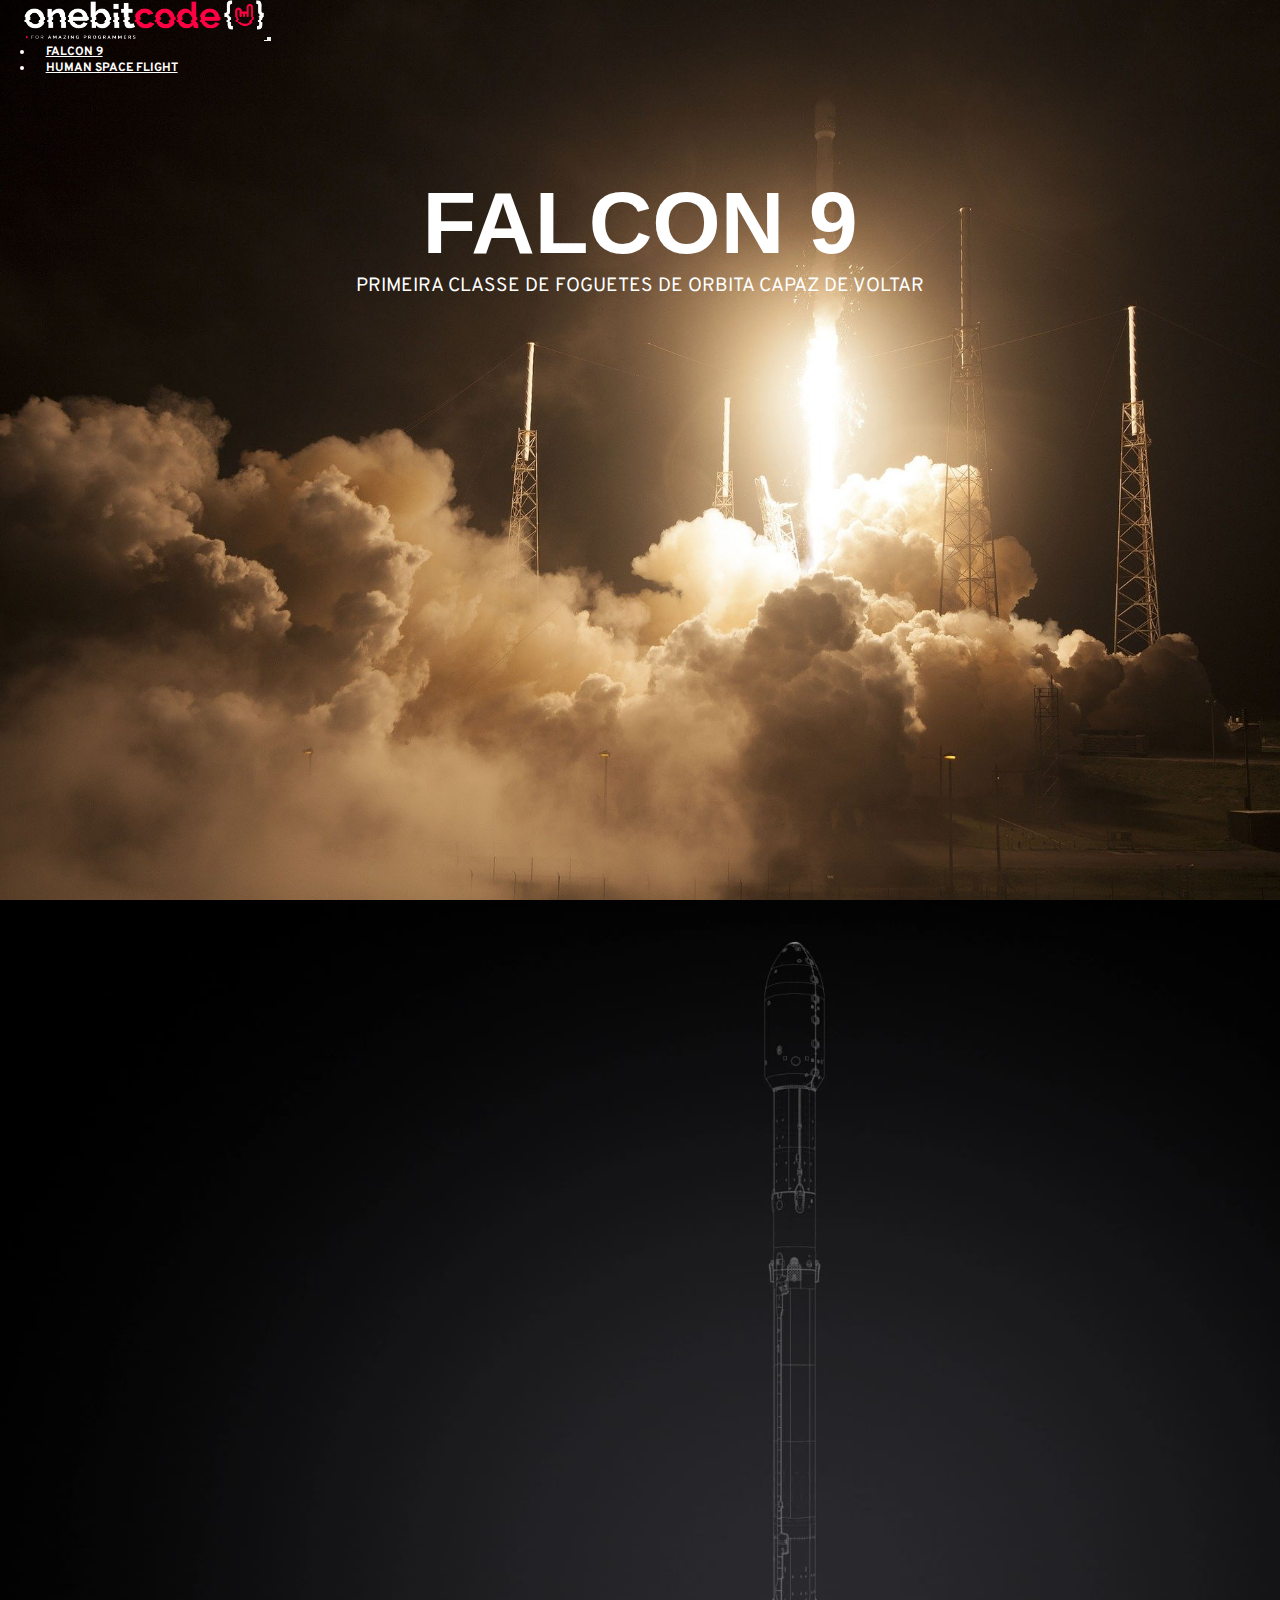
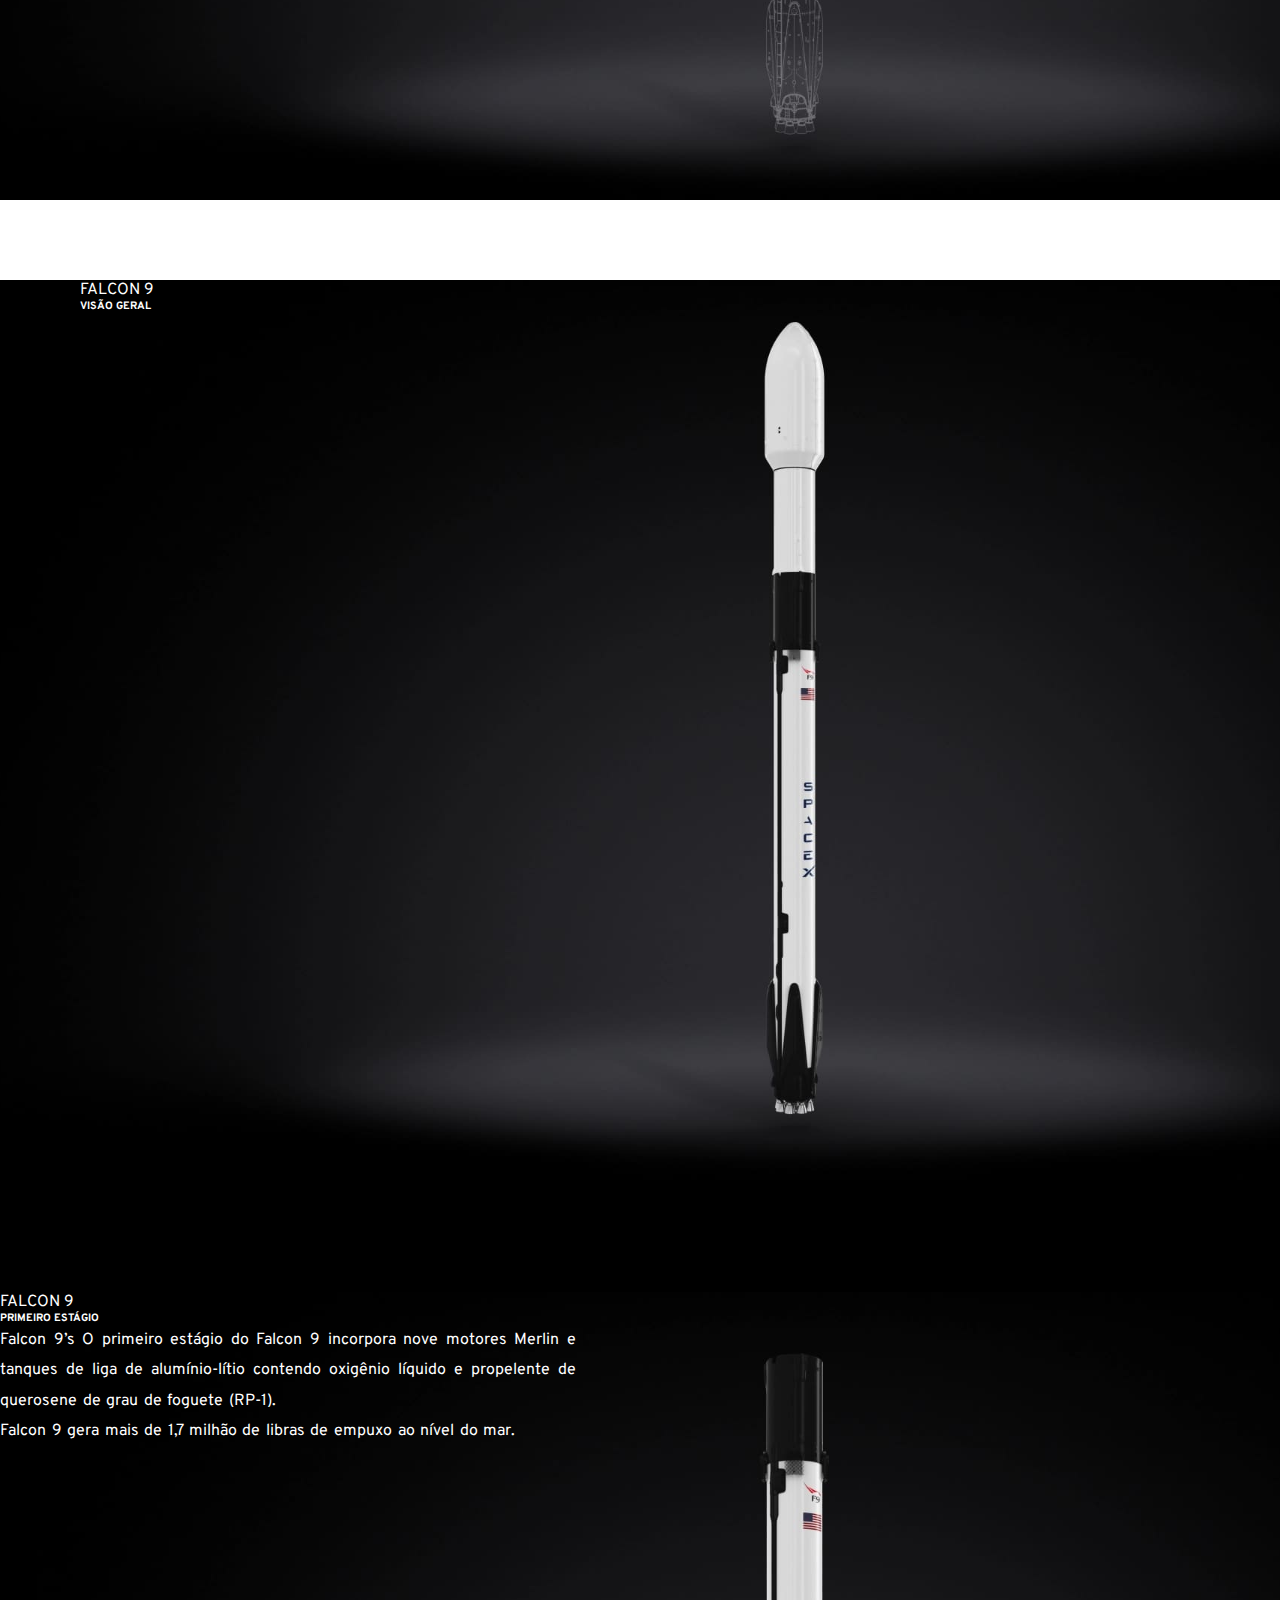
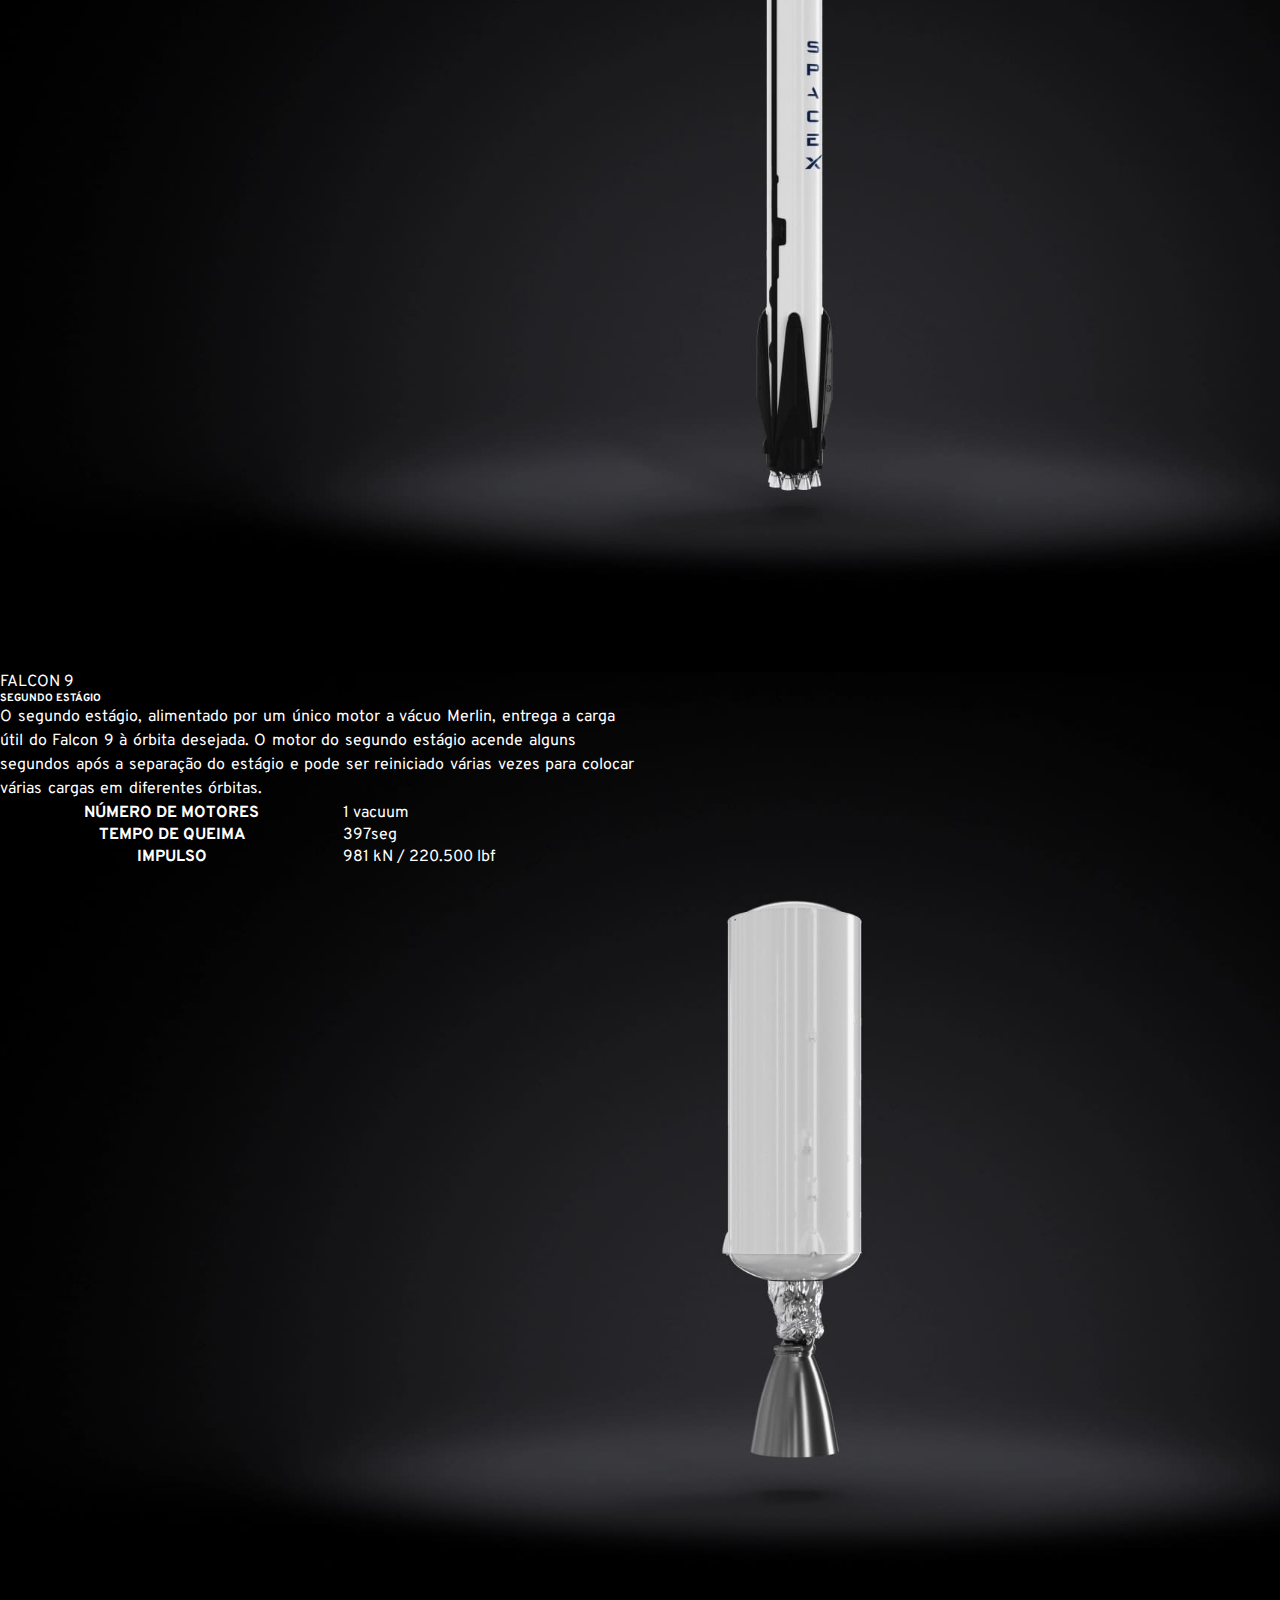
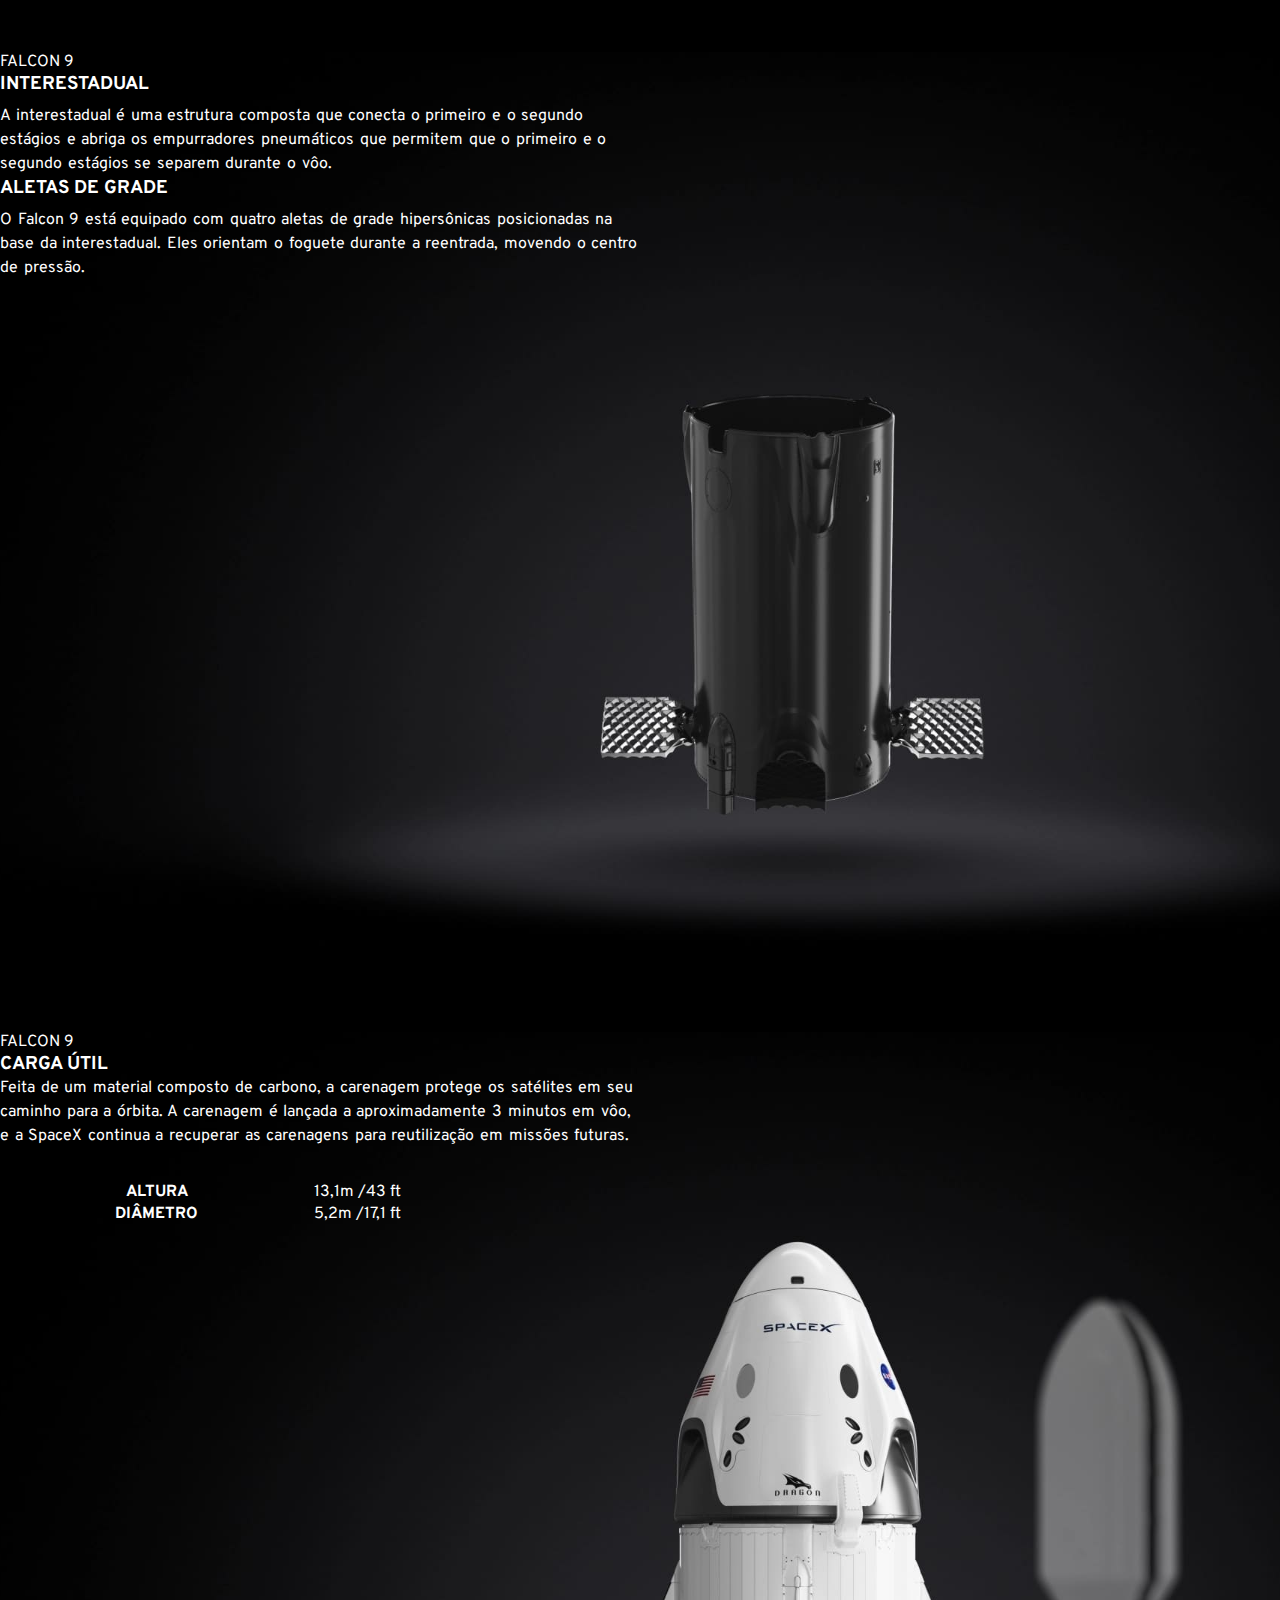
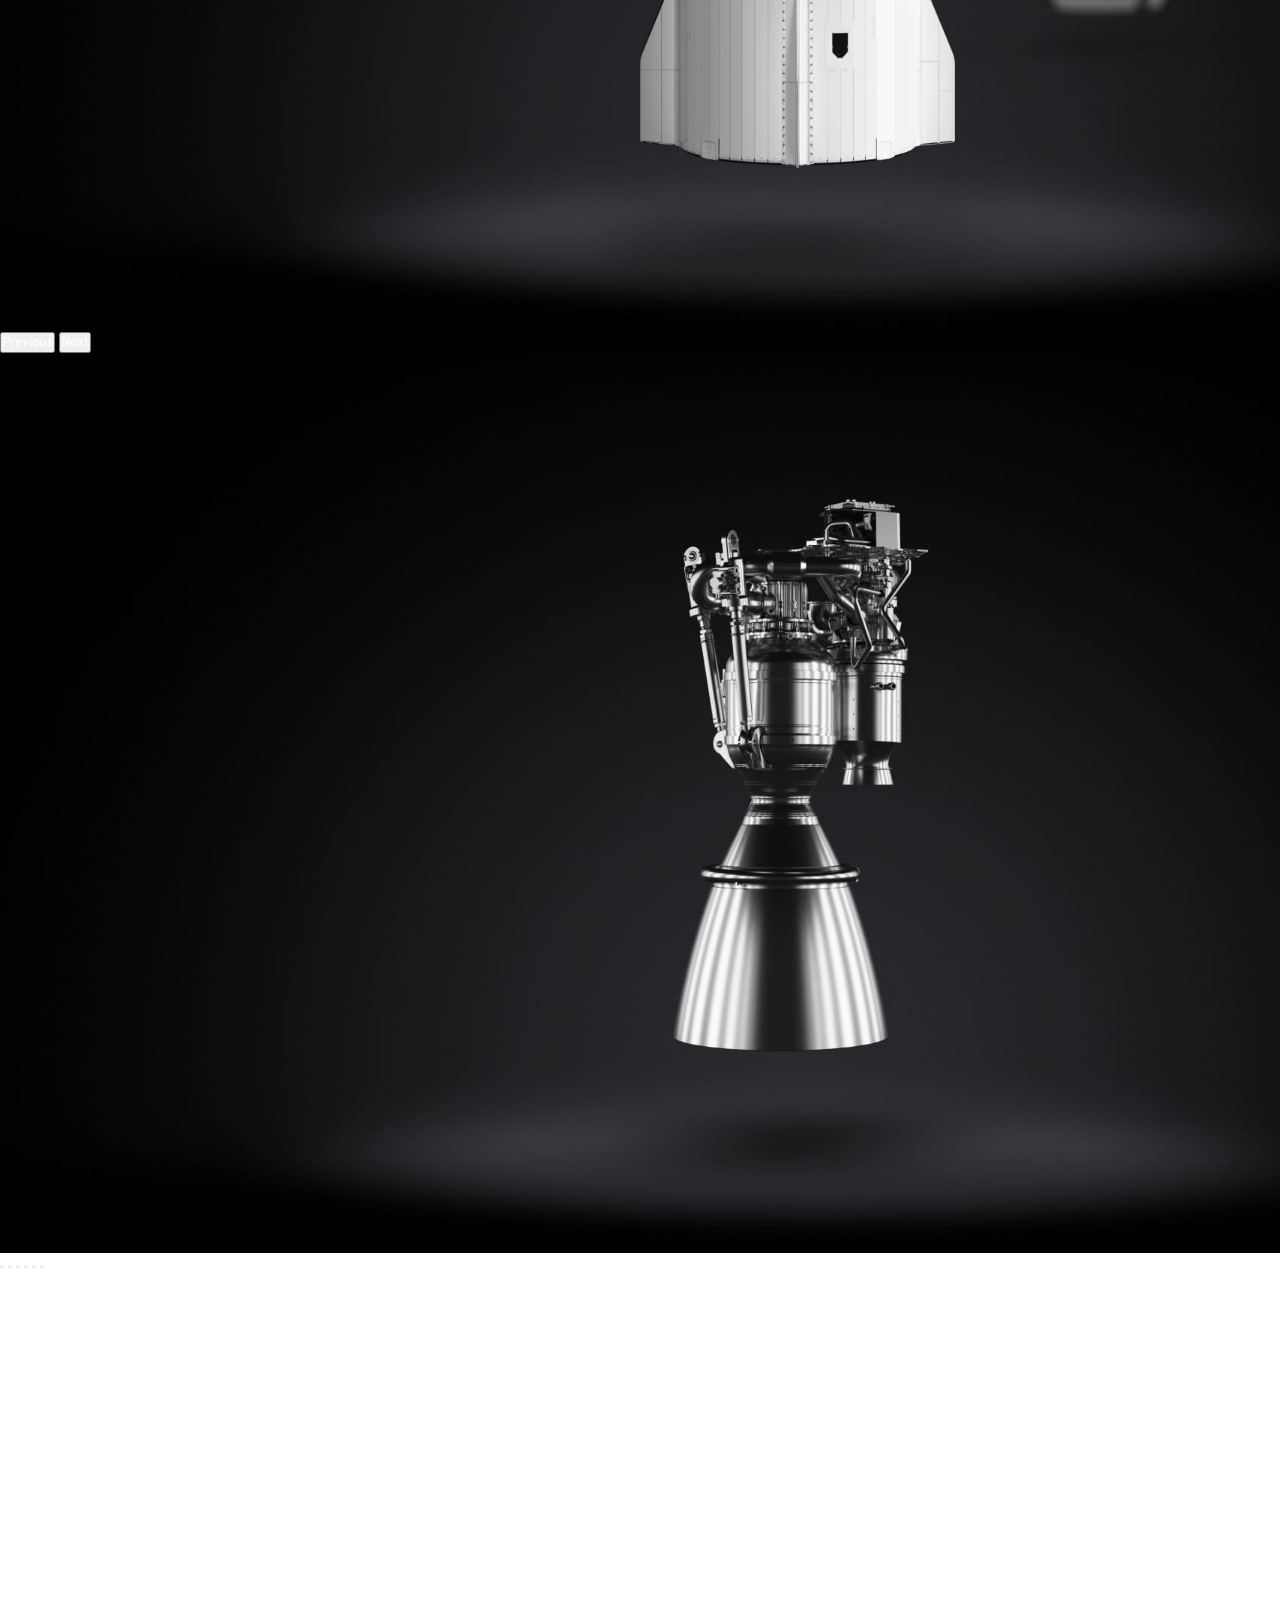
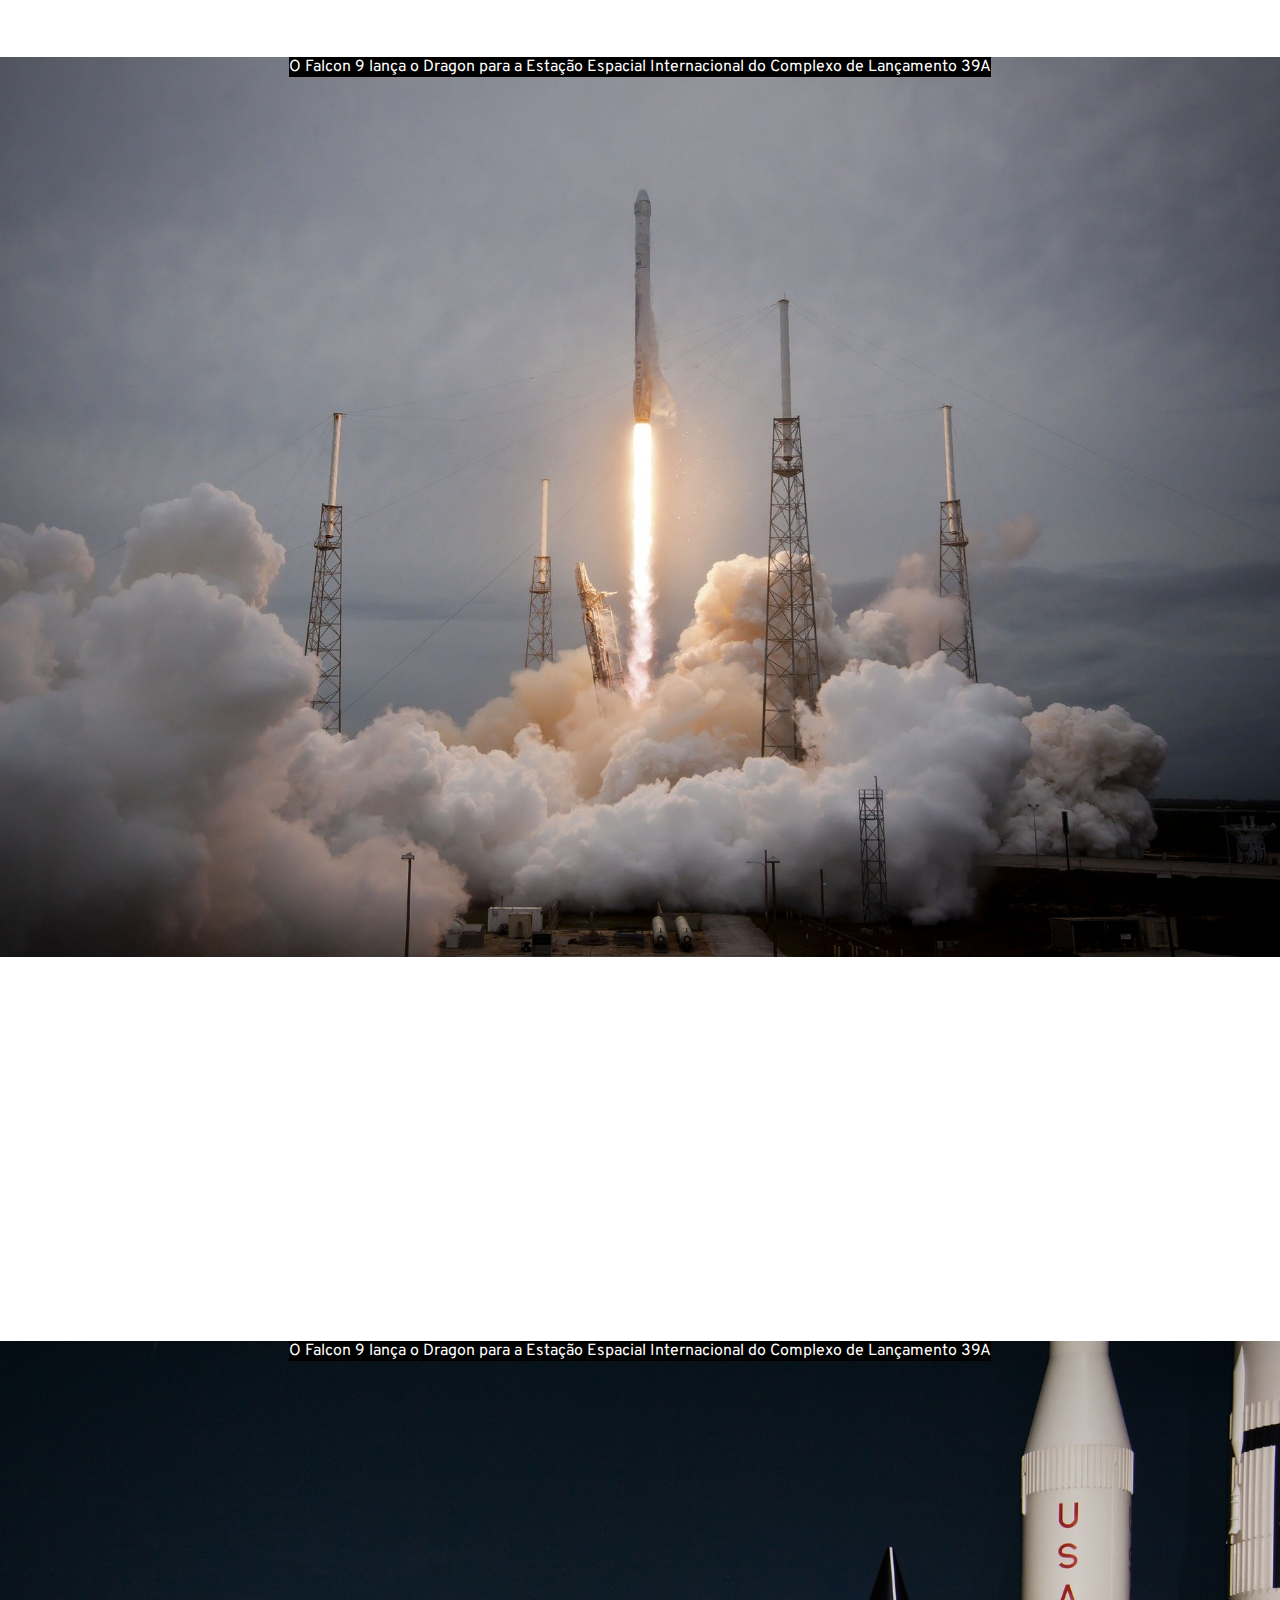
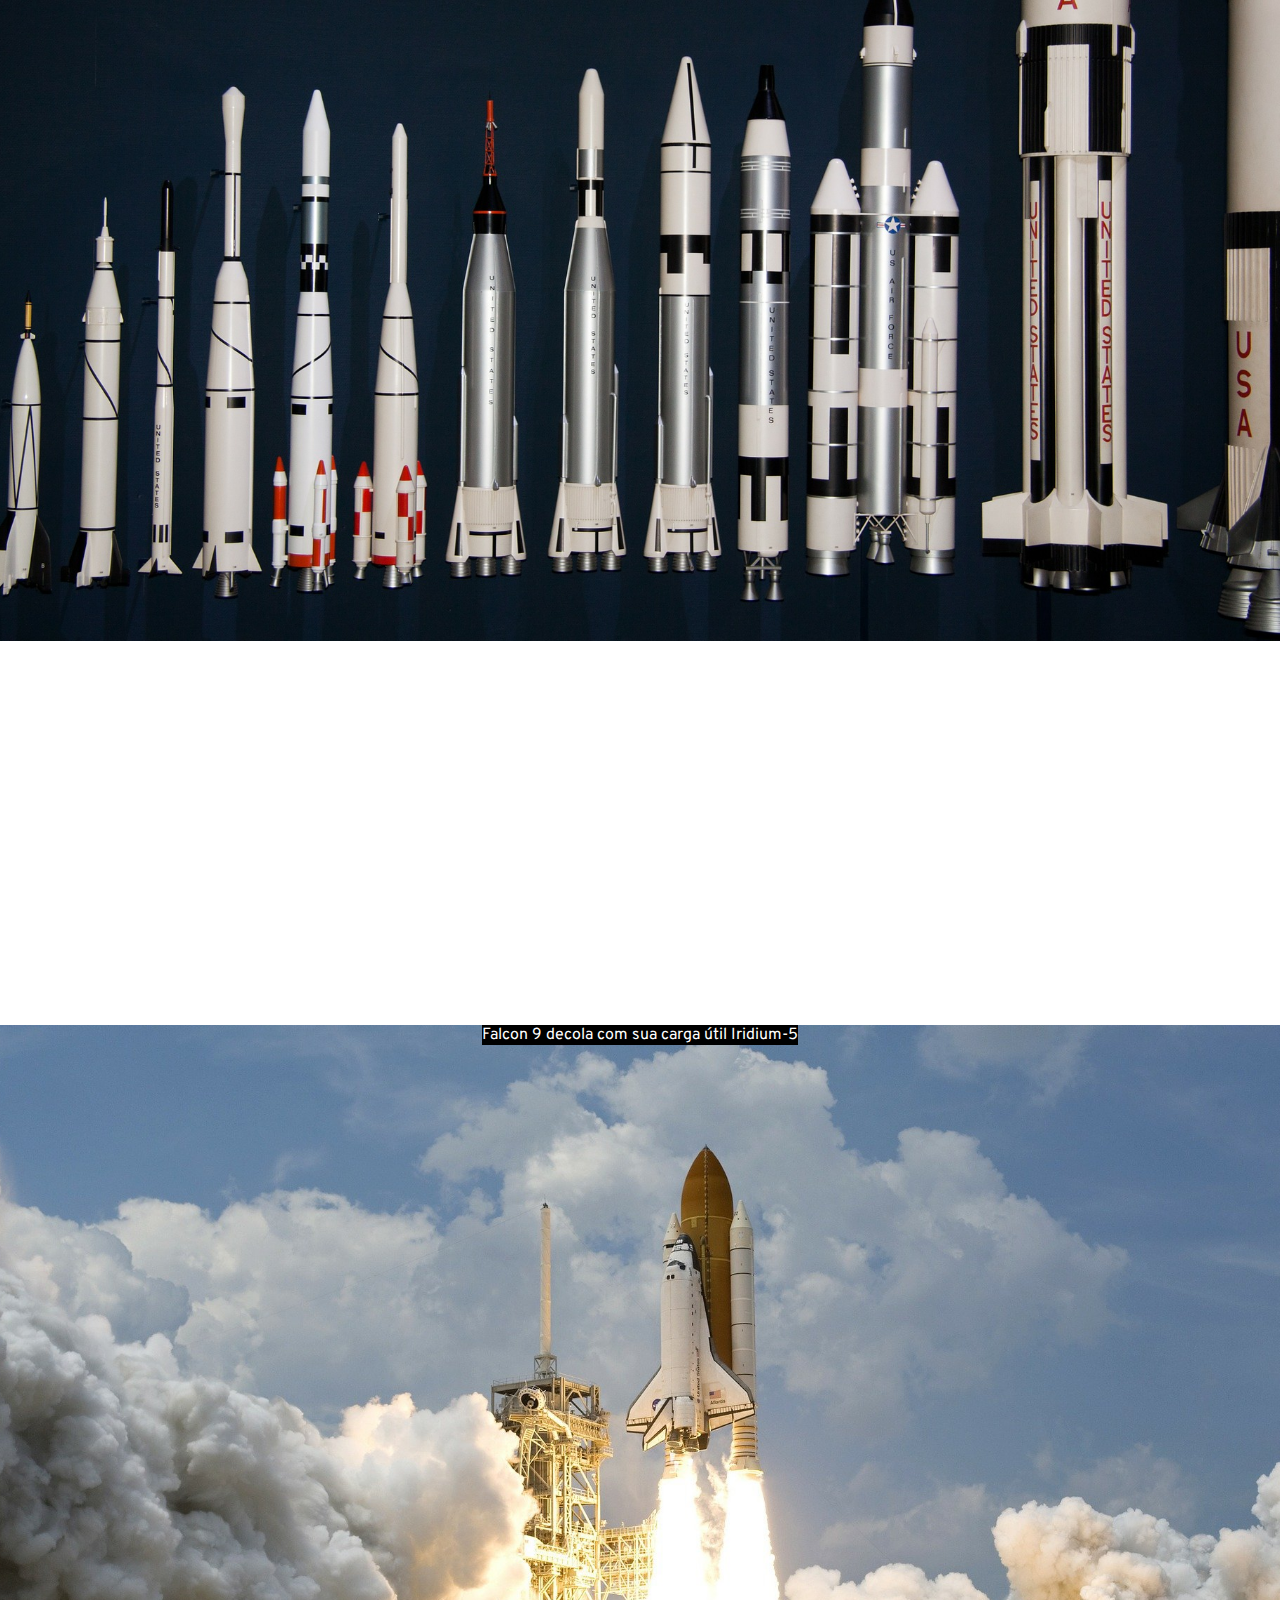
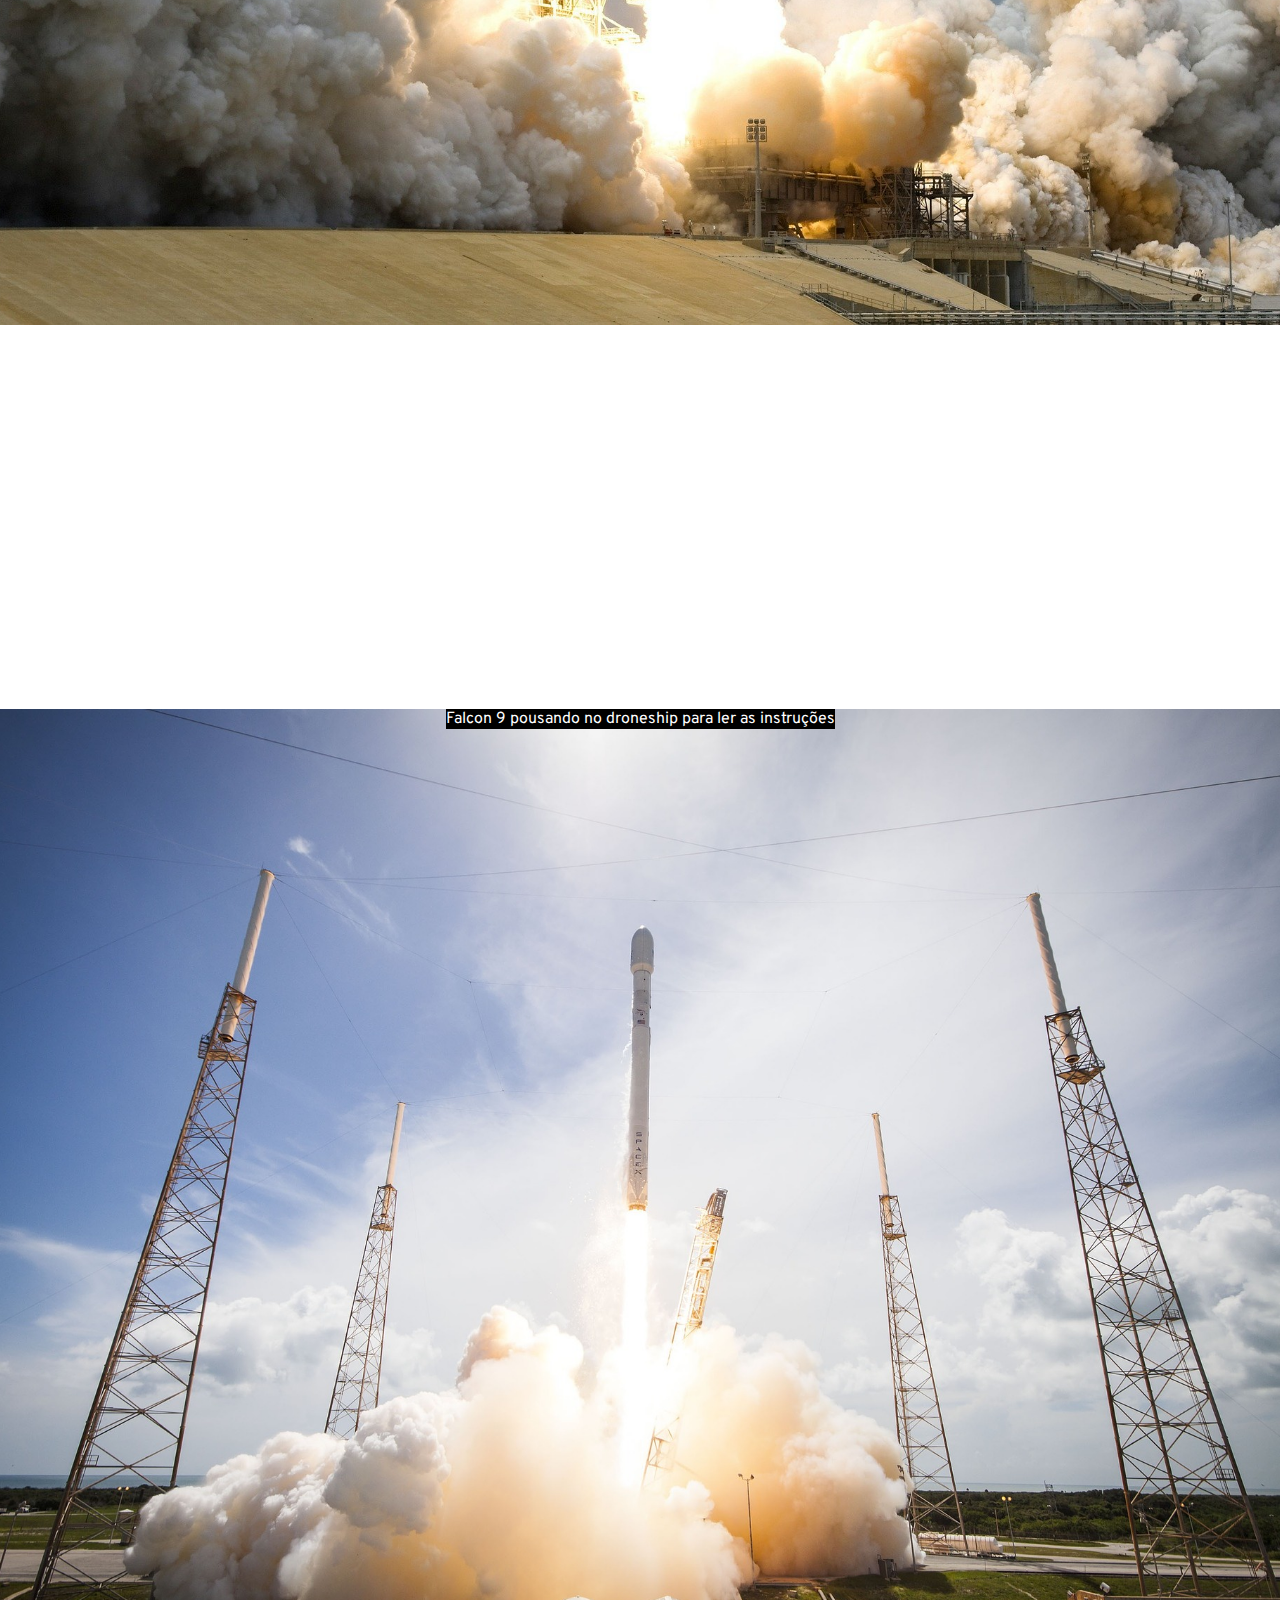
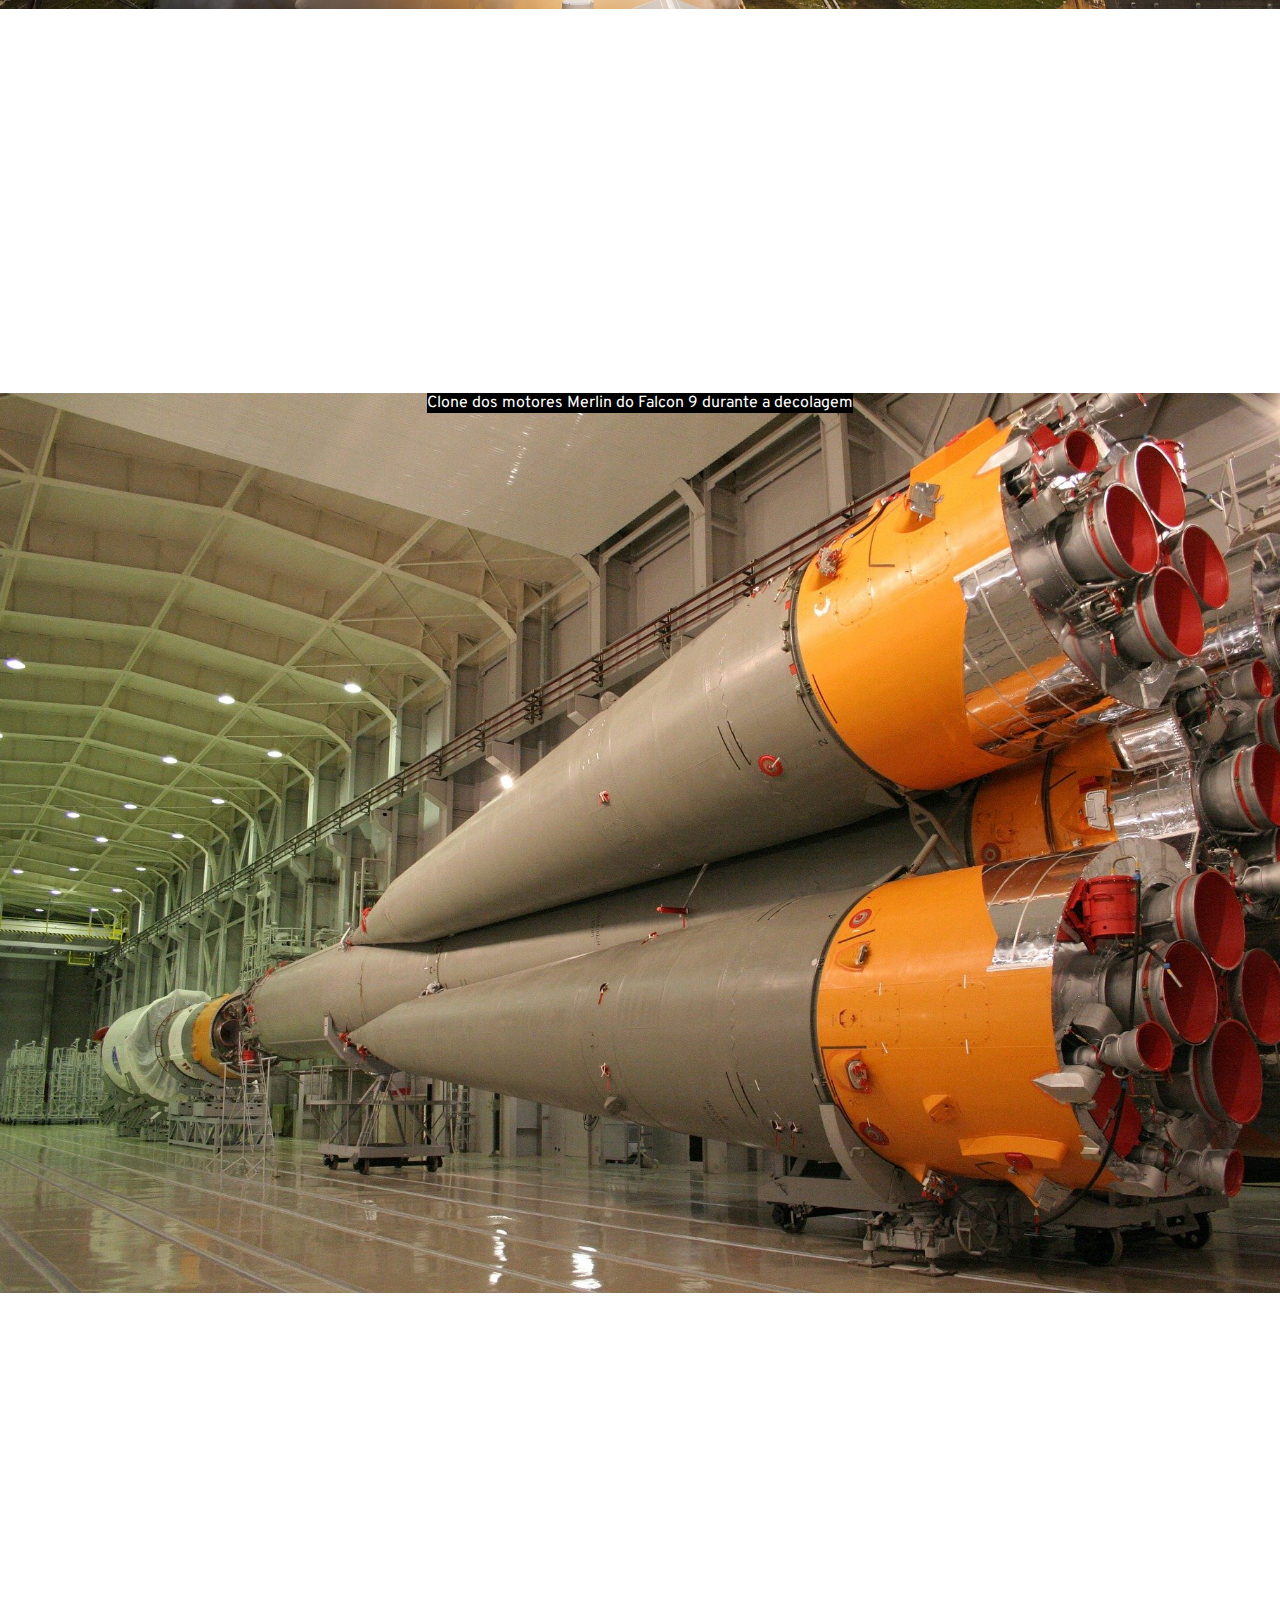
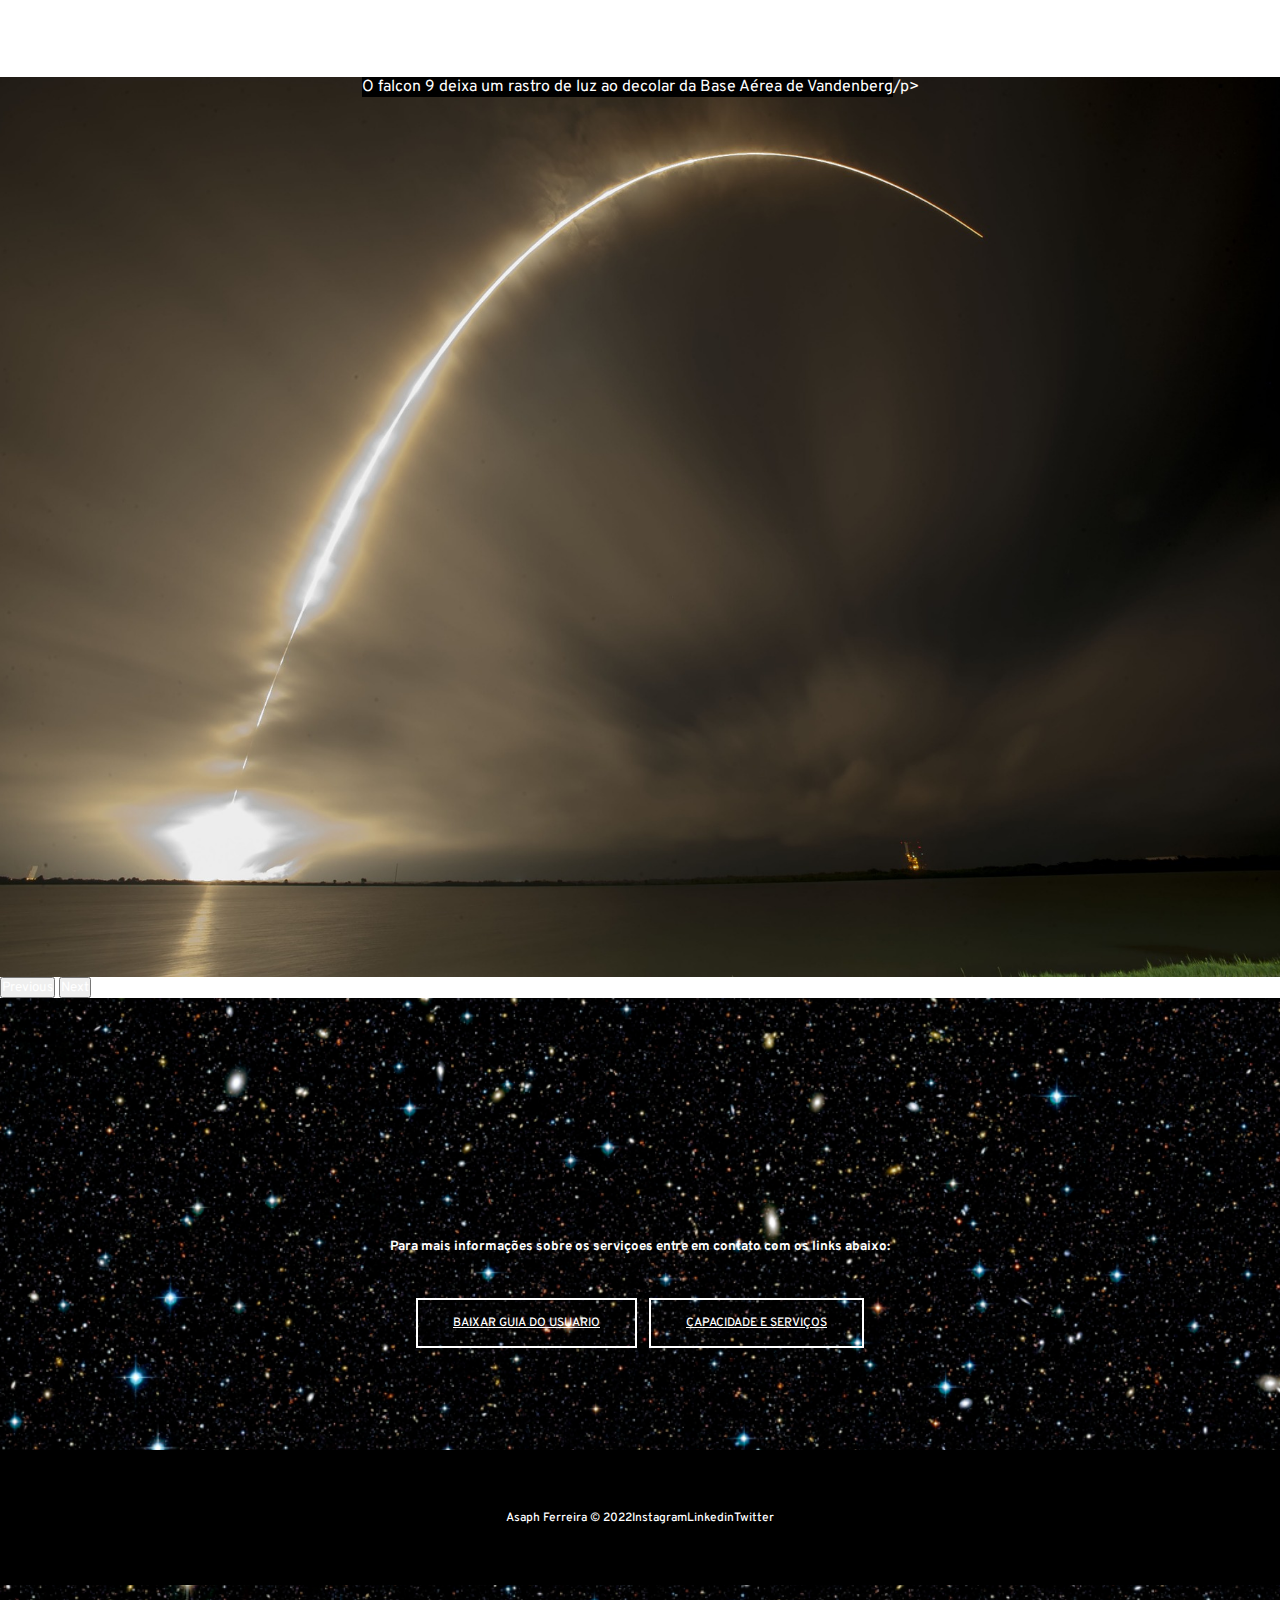
==== falcon.html @ 17c70833 "Add files via upload" ====
<!DOCTYPE html>
<html lang="en">
<head>
    <meta charset="UTF-8">
    <meta http-equiv="X-UA-Compatible" content="IE=edge">
    <meta name="viewport" content="width=device-width, initial-scale=1.0">
    <meta name="viewport" content="width=device-width, initial-scale=1.0">
      <!-- CSS/bootstrap only -->
    <link href="https://cdn.jsdelivr.net/npm/bootstrap@5.2.2/dist/css/bootstrap.min.css" rel="stylesheet" integrity="sha384-Zenh87qX5JnK2Jl0vWa8Ck2rdkQ2Bzep5IDxbcnCeuOxjzrPF/et3URy9Bv1WTRi" crossorigin="anonymous">
      <!-- favicon only -->
    <link rel="shortcut icon" href="./imagens/logos/favicon.png" type="image/x-icon">
    <!--Animation Lib-->
    <link href="https://unpkg.com/aos@2.3.1/dist/aos.css" rel="stylesheet">
      <!--style.css-->
    <link rel="stylesheet" href="./css/style.css">
    <link rel="preconnect" href="https://fonts.googleapis.com">
    <link rel="preconnect" href="https://fonts.gstatic.com" crossorigin>
    <link href="https://fonts.googleapis.com/css2?family=Overpass&display=swap" rel="stylesheet">
    <title>oneBitX  - falcon9</title>
</head>
<body>
    
    <div class= "container-fluid container00" style="background-image: url(./imagens/falcon9/01.jpg);">
        <div class="container-fluid">
          <header class="header">
            <nav class="navbar navbar-expand-lg navbar-dark bg-transparent pt-4">
                  <a class="navbar-brand" href="./index.html">
                      <img src="./imagens/logos/logo-obc-2021-darkbg.png" alt="logoOnebit" style="width: 240px;" class="logoNav img-fluid">
                  </a>
                  <button class="navbar-toggler" type="button" data-bs-toggle="collapse"data-bs-target="#navbarNav" aria-controls="navbarNav" aria-expanded="false"aria-label="Toggle navigation">
                    <span class="navbar-toggler-icon"></span>
                    </button>
                  
                
                  <div class="collapse navbar-collapse" id="navbarNav">
                    <ul class="navbar-nav">
                      <li class="nav-item">
                        <a class="nav-link active navbar-elements" aria-current="page" href="/falcon9.html">FALCON 9</a>
                      </li>
                      <li class="nav-item">
                        <a class="nav-link active navbar-elements" href="./humanSpace.html">HUMAN SPACE FLIGHT</a>
                      </li>
                    </ul>
                  </div>
                </div>
            </nav>

            <div class="container cardContainer4">
                <p class=" falcon9Title">FALCON 9</p>
                <p class="h3 descriptionTitle4">PRIMEIRA CLASSE DE FOGUETES DE ORBITA CAPAZ DE VOLTAR</p>
            </div>
          </header>
    </div> 

    <div class="container-fluid container00" style="background-image: url(./imagens/falcon9/02.jpg);">
        <div class="cardContainer5">
          <div class="row text-center">
              <div class="col-sm col4" data-aos="flip-up"  data-aos-duration="2000">
                  <h1  class="cardNumberTitle" >126</h1>
                  <p class="cardNumberSubTitle">LANÇAMENTOS TOTAIS</p>
              </div>
              <div class="col-sm" data-aos="flip-left"  data-aos-duration="2000">
                  <h1 class="cardNumberTitle col4">86</h1>
                  <p class="cardNumberSubTitle">DESEMBARQUES TOTAIS</p>
              </div>
              <div class="col-sm col4" data-aos="flip-left"  data-aos-duration="2000">
                  <h1 class="cardNumberTitle">68</h1>
                  <p class="cardNumberSubTitle">FOGUETES RECUPERADOS</p>
              </div>
          </div>
          <div class="container falconDescriptionContainer" data-aos="fade-right" data-aos-duration="2000"> 
              <p class="h5 falconDescription">
                  O falcon 9 é um foguete reutilizável de dois estágios projetado e fabricado pela SpaceX
                  para o transporte confiável e seguro de pessoas e cargas úteis para a órbita da Terra e além.
                  Falcon 9 é o primeiro foguete reutilizável de classe orbital do mundo. A capacidade de reutilização
                  permite que a SpaceX refile as partes mais caras do foguete, o que, por sua vez, reduz o custo do acesso
                  ao espaço.    
              </p>
          </div>
        </div>  
      </div>
    
    <div id="carouselExampleInterval" class="carousel slide containerSlide" data-bs-ride="carousel" style="background-color: black ;">
        
        <div class="carousel-inner">
            <div class="carousel-item active container-fluid container00 containerCarousel" data-bs-interval="10000"  style="background-image: url(./imagens/falcon9/03.jpg);">
                <div class="container-fluid cardContainer6">
                    <p class="h6" >FALCON 9<p>
                        <h6 class="h2">VISÃO GERAL</h6>
                        <table class="table table1">
                        <tbody> 
                            <tr>
                            <th scope="row" data-aos="fade-right"  data-aos-duration="2000">ALTURA</th>
                            <td data-aos="fade-left"  data-aos-duration="2000">70 m/ 229.6 f</td>
                            </tr>
                            <tr>
                            <th scope="row" data-aos="fade-right"  data-aos-duration="2000">DIAMETRO</th>
                            <td data-aos="fade-left"  data-aos-duration="2000"> 3.7 m/ 12 ft</td>
                            </tr>
                            <tr>
                            <th scope="row" data-aos="fade-right"  data-aos-duration="2000">MASSA</th>
                            <td data-aos="fade-left"  data-aos-duration="2000">549,054 kg/ 1,207,920 lb</td>
                            </tr>
                            <tr>
                            <th scope="row" data-aos="fade-right"  data-aos-duration="2000">CARGA MÁXIMA PARA LEO</th>
                            <td data-aos="fade-left"  data-aos-duration="2000" >22,800 kg / 50,265 lb</td>
                            </tr>
                            <tr>
                            <th scope="row" data-aos="fade-right"  data-aos-duration="2000">CARGA MÁXIMA PARA GTO</th>
                            <td data-aos="fade-left"  data-aos-duration="2000">8,300 kg / 18,300 lb</td>
                            </tr>
                            <tr>
                            <th scope="row" data-aos="fade-right"  data-aos-duration="2000">CARGA MÁXIMA PARA MARTE</th>
                            <td data-aos="fade-left"  data-aos-duration="2000">4,020 kg / 8,860 lb</td>
                            </tr>
                        </tbody>
                        </table>
                    </div>
                </div>
               
            <div class="carousel-item container-fluid container00" data-bs-interval="2000" style="background-image: url(./imagens/falcon9/04.jpg);">
                <div class="container-fluid cardContainer6_1" >
                    <p class="h6">FALCON 9<p>
                    <h6 class="h3 cardContainer6_1Title">PRIMEIRO ESTÁGIO</h6>
                    <p class="h6 cardContainerDescription6_1">Falcon 9’s O primeiro estágio do Falcon 9 incorpora nove motores Merlin
                            e tanques de liga de alumínio-lítio contendo oxigênio líquido e propelente de querosene de grau de foguete (RP-1).</p>
                    <p class="h6 cardContainerDescription6_1">Falcon 9 gera mais de 1,7 milhão de libras de empuxo ao nível do mar.</p>
                </div>
            </div>
            <div class="carousel-item container-fluid container00" style="background-image: url(./imagens/falcon9/05.jpg);">
                <div class="container-fluid cardContainer6_2" >
                    <p class="h6" >FALCON 9<p>
                    <h6 class="h3 cardContainer6_2Title">SEGUNDO ESTÁGIO</h6>
                    <p class="h6 cardContainerDescription6_2">
                        O segundo estágio, alimentado por um único motor a vácuo Merlin, entrega a carga útil do Falcon 9 à órbita desejada.
                        O motor do segundo estágio acende alguns segundos após a separação do estágio e pode ser reiniciado várias vezes para colocar várias cargas em diferentes órbitas.
                    </p>
                    <table  class="table"> 
                        <tbody>
                            <tr>
                                <th scope="row">NÚMERO DE MOTORES</th>
                                <td>1 vacuum</td>
                            </tr>
                            <tr>
                                <th scope="row">TEMPO DE QUEIMA</th>
                                <td>397seg</td>
                            </tr>
                            <tr>
                                <th scope="row">IMPULSO</th>
                                <td>981 kN / 220.500 lbf</td>
                            </tr>
                        </tbody>
                    </table>
                </div>
            </div>
            <div class="carousel-item container-fluid container00" data-bs-interval="2000" style="background-image: url(./imagens/falcon9/06.jpg);">
                <div class="container-fluid cardContainer6_3">
                    <p class="h6" >FALCON 9<p>
                        <h3>INTERESTADUAL</h3>
                        <p class="h6 cardContainerDescription6_3" >A interestadual é uma estrutura composta que conecta o primeiro e o segundo estágios e abriga os empurradores pneumáticos que permitem que o primeiro e o segundo estágios se separem durante o vôo.</p>
                        <h3>ALETAS DE GRADE</h3>
                        <p class="h6 cardContainerDescription6_3">O Falcon 9 está equipado com quatro aletas de grade hipersônicas posicionadas na base da interestadual. Eles orientam o foguete durante a reentrada, movendo o centro de pressão. </p>
                </div>
            </div>
            <div class="carousel-item container-fluid container00" data-bs-interval="2000" style="background-image: url(./imagens/falcon9/07.jpg);">
                <div class="container cardContainer6_4">
                    <p class="h6" >FALCON 9<p>
                    <h3>CARGA ÚTIL</h3>
                    <p class="h6 cardContainerDescription6_4">
                        Feita de um material composto de carbono, a carenagem protege os satélites em seu caminho para a órbita.
                        A carenagem é lançada a aproximadamente 3 minutos em vôo, e a SpaceX continua a recuperar as carenagens para reutilização em missões futuras.
                    </p>
                    <table  class="table"> 
                        <tbody>
                            <tr>
                                <th scope="row">ALTURA</th>
                                <td>13,1m /43 ft</td>
                            </tr>
                            <tr>
                                <th scope="row">DIÂMETRO</th>
                                <td>5,2m /17,1 ft</td>
                            </tr>
                        </tbody>
                    </table>
                </div>               
            </div>
        </div>
        <button class="carousel-control-prev" type="button" data-bs-target="#carouselExampleInterval" data-bs-slide="prev">
            <span class="carousel-control-prev-icon" aria-hidden="true"></span>
            <span class="visually-hidden">Previous</span>
        </button>
        <button class="carousel-control-next" type="button" data-bs-target="#carouselExampleInterval" data-bs-slide="next">
            <span class="carousel-control-next-icon" aria-hidden="true"></span>
            <span class="visually-hidden">Next </span>
        </button>
    </div>

    <div class="container-fluid container00" style="background-image: url(./imagens/falcon9/08.jpg);">
        
        <div class="container cardContainer7" data-aos="fade-right"  data-aos-duration="2000">
            <p class="h6 cardContainerTitle7">FALCON 9<p>
            <p class="h3">MERLIN <p>
            <p class="h6 cardContainerDescription7">
                Merlin é uma família de motores de foguete desenvolvidos pela SpaceX para uso em seus veículos de lançamento Falcon 1, Falcon 9 e Falcon Heavy. Os motores Merlin usam querosene de grau de foguete (RP-1)
                e oxigênio líquido como propelentes de foguete em um ciclo de energia de gerador a gás. O motor Merlin foi originalmente projetado para recuperação e reutilização.
            </p>
            <table  class="table tableDescription7"> 
                <tbody>
                    <tr>
                        <th scope="row">PROPULSOR</th>
                        <td>LOX / RP-1</td>
                    </tr>
                    <tr>
                        <th scope="row">IMPULSO</th>
                        <td>845 kN / 190.000 lbf</td>
                    </tr>
                </tbody>
            </table>
        </div>
    
    </div>
    
    <div id="carouselExampleIndicators" class="carousel slide" data-bs-ride="carousel">
        <div class="carousel-indicators">
            <button type="button" data-bs-target="#carouselExampleIndicators" data-bs-slide-to="0" class="active"
                  aria-current="true" aria-label="Slide 1"></button>
            <button type="button" data-bs-target="#carouselExampleIndicators" data-bs-slide-to="1"
                  aria-label="Slide 2"></button>
            <button type="button" data-bs-target="#carouselExampleIndicators" data-bs-slide-to="2"
                  aria-label="Slide 3"></button>
            <button type="button" data-bs-target="#carouselExampleIndicators" data-bs-slide-to="3"
                  aria-label="Slide 4"></button>
            <button type="button" data-bs-target="#carouselExampleIndicators" data-bs-slide-to="4"
                  aria-label="Slide 5"></button>
            <button type="button" data-bs-target="#carouselExampleIndicators" data-bs-slide-to="5"
                  aria-label="Slide 6"></button>
        </div>
        <div class="carousel-inner">
        <div class="carousel-item active container-fluid container00" style="background-image: url(./imagens/falcon9/09.jpg);">
            <div class="container cardContainer8">
                <p class="h6 falconDescriptionActs">O Falcon 9 lança o Dragon para a Estação Espacial Internacional do Complexo de Lançamento 39A</p>
            </div>
        </div>
        <div class="carousel-item container-fluid container00" style="background-image: url(./imagens/falcon9/10.jpg);">
            <div class="container cardContainer8">
                <p class="h6 falconDescriptionActs">O Falcon 9 lança o Dragon para a Estação Espacial Internacional do Complexo de Lançamento 39A</p>
            </div>
        </div>
        <div class="carousel-item container-fluid container00" style="background-image: url(./imagens/falcon9/11.jpg);">
            <div class="container cardContainer8">
                <p class="h6 falconDescriptionActs">Falcon 9 decola com sua carga útil Iridium-5</p>
            </div>
        </div>
        <div class="carousel-item container-fluid container00" style="background-image: url(./imagens/falcon9/12.jpg);">
            <div class="container cardContainer8">
                <p class="h6 falconDescriptionActs">Falcon 9 pousando no droneship para ler as instruções</p>
            </div>
        </div>
        <div class="carousel-item container-fluid container00" style="background-image: url(./imagens/falcon9/13.jpg);">
            <div class="container cardContainer8">
                <p class="h6 falconDescriptionActs">Clone dos motores Merlin do Falcon 9 durante a decolagem</p>
            </div>
        </div>
        <div class="carousel-item container-fluid container00" style="background-image: url(./imagens/falcon9/14.jpg);">
            <div class="container cardContainer8">
                <p class="h6 falconDescriptionActs">O falcon 9 deixa um rastro de luz ao decolar da Base Aérea de Vandenberg</p>/p>
            </div>
        </div>
        </div>
        <button class="carousel-control-prev" type="button" data-bs-target="#carouselExampleIndicators"
                data-bs-slide="prev">
            <span class="carousel-control-prev-icon" aria-hidden="true"></span>
            <span class="visually-hidden">Previous</span>
        </button>
        <button class="carousel-control-next" type="button" data-bs-target="#carouselExampleIndicators"
                data-bs-slide="next">
                <span class="carousel-control-next-icon" aria-hidden="true"></span>
                <span class="visually-hidden">Next</span>
            </button>
        
    </div>

    <footer class="container-fluid container00" style="background-image: url(./imagens/footer/stars.png);">
        <div class="container">
            <div class="container-fluid footerContainer">
                <div class="container-fluid footerContacts">
                    <h5 class="">Para mais informações sobre os serviçoes entre em contato com os links abaixo:</h5>
                    <div class="container-fluid footerContactsButtons">
                        <a href="#" class="btn btn-outline-light moreButton">BAIXAR GUIA DO USUARIO</a>
                        <a href="#" class="btn btn-outline-light moreButton">CAPACIDADE E SERVIÇOS</a>    
                    </div>
                </div>
                <footer class="container-fluid  footerPageLinks">
                    <span class="me-4 copyOBC">Asaph Ferreira © 2022</span>
                    <a href="https://www.instagram.com/asaphgoveiaferreira/" target="blank" class="me-4">Instagram</a>
                    <a href="https://www.linkedin.com/in/asaph-ferreira-27409222a/" class="me-4">Linkedin</a>
                    <a href="https://twitter.com/Ferreiraqa">Twitter</a>
                </footer>
            </div>
          </div>
    </footer>
 
    <!-- JavaScript Bundle with Popper(Bootstrap) -->
<script src="https://cdn.jsdelivr.net/npm/bootstrap@5.2.2/dist/js/bootstrap.bundle.min.js" integrity="sha384-OERcA2EqjJCMA+/3y+gxIOqMEjwtxJY7qPCqsdltbNJuaOe923+mo//f6V8Qbsw3" crossorigin="anonymous"></script>
<!--AOS Library-->
<script src="https://unpkg.com/aos@2.3.1/dist/aos.js"></script>
<script>
    AOS.init();
</script>
</body>
</html>
---- css/style.css ----
@import url("https://fonts.googleapis.com/css2?family=Rubik:wght@400;514&display=swap");
* {
  font-family: 'Overpass', sans-serif;
  color: white;
  margin: 0;
  padding: 0; }

.header {
  font-size: 12px;
  font-weight: bolder;
  margin-left: 2em; }

.container00 {
  min-height: 100vh;
  background-size: cover;
  background-repeat: no-repeat;
  background-position: center; }
.container00 #navbarNav {
  margin-left: 0.8em; }
.container00 #navbarNav .navbar-elements {
  color: white;
  padding-left: 1em; }
.container00 #navbarNav .navbar-elements:hover {
  color: #b9b9b9;
  text-decoration: underline; }

.moreButton {
  padding: 15px 35px;
  border: 2px solid white; }

.footerPageLinks {
  background-color: black;
  height: 15vh;
  font-size: 12px;
  font-weight: 500;
  display: flex;
  align-items: center;
  justify-content: center; }
.footerPageLinks a {
  text-decoration: none;
  color: white; }
.footerPageLinks a:hover {
  color: #b9b9b9; }

.copyrighColor {
  color: #555252; }

.cardContainer0 {
  padding-top: 12em; }
.cardContainer0 .arrowDown {
  width: 6em;
  margin-top: 5px; }

.cardContainer1 {
  padding-top: 12em; }
.cardContainer1 .descriptionTitle1 {
  width: 16em;
  margin-bottom: 30px; }
.cardContainer1 .moreButton1 {
  margin-bottom: 1em;
  margin-top: 2em; }

.cardContainer2 {
  padding-top: 12em; }
.cardContainer2 .descriptionTitle2 {
  width: 16em;
  margin-bottom: 30px; }
.cardContainer2 .moreButton2 {
  margin-bottom: 1em;
  margin-top: 2em; }

.cardContainer3 {
  padding-top: 12em; }
.cardContainer3 .descriptionTitle3 {
  width: 16em;
  margin-bottom: 30px; }
.cardContainer3 .moreButton3 {
  margin-bottom: 1em;
  margin-top: 2em; }

@media (max-width: 405px) {
  .logoPc {
    width: 180px;
    margin-top: 15px; }

  .footer {
    font-size: 10px;
    background-color: black;
    height: 15vh;
    display: flex;
    align-items: center;
    justify-content: center; } }
@media (max-width: 350px) {
  .logoPc {
    width: 150px;
    margin-top: 15px; } }
body {
  font-family: Arial, Helvetica, sans-serif; }

.cardContainer4 {
  display: flex;
  flex-direction: column;
  text-align: center;
  margin-top: 6em; }
.cardContainer4 .falcon9Title {
  margin-bottom: 0;
  padding-bottom: 0;
  font-weight: 600;
  font-size: 5.5rem;
  font-family: Arial, Helvetica, sans-serif; }
.cardContainer4 .descriptionTitle4 {
  font-size: larger; }

.cardContainer5 {
  padding-top: 1em;
  display: flex;
  flex-direction: column; }
.cardContainer5 .cardNumberTitle {
  font-size: 5.5rem; }
.cardContainer5 .cardNumberSubTitle {
  font-size: 1rem; }

.falconDescriptionContainer {
  margin: 2em 3.5em;
  align-self: flex-start;
  width: 65%; }
.falconDescriptionContainer .falconDescription {
  line-height: 3rem;
  font-family: Arial, Helvetica, sans-serif;
  font-size: 1.5rem;
  text-align: justify; }

.cardContainer6 {
  display: flex;
  flex-direction: column;
  padding-bottom: 1em;
  margin-top: 5em;
  margin-left: 5em;
  width: 50%; }
.cardContainer6 .table1 {
  text-align: start; }
.cardContainer6 .table1 .rowTable {
  padding-right: 0; }

.cardContainer6_1 {
  display: flex;
  flex-direction: column;
  margin-top: 7em;
  margin-right: 26em;
  width: 45%;
  height: 20em; }
.cardContainer6_1 .cardContainerDescription6_1 {
  line-height: 1.9rem;
  font-size: medium;
  word-spacing: 0.1rem;
  text-align: justify; }

.cardContainer6_2 {
  display: flex;
  flex-direction: column;
  margin-top: 5em;
  margin-right: 25em;
  width: 50%; }
.cardContainer6_2 .cardContainerDescription6_2 {
  line-height: 1.5em;
  font-size: medium;
  word-spacing: 0.1rem;
  width: 100%; }

.cardContainer6_3 {
  display: flex;
  flex-direction: column;
  margin-top: 5em;
  margin-right: 25em;
  width: 50%; }
.cardContainer6_3 .cardContainerDescription6_3 {
  line-height: 1.5em;
  font-size: medium;
  word-spacing: 0.1rem;
  width: 100%;
  margin-top: 0.5em; }

.cardContainer6_4 {
  display: flex;
  flex-direction: column;
  margin-top: 5em;
  margin-right: 25em;
  width: 50%; }
.cardContainer6_4 .cardContainerDescription6_4 {
  line-height: 1.5em;
  font-size: medium;
  word-spacing: 0.1rem;
  width: 100%;
  margin-bottom: 2em; }

.cardContainer7 {
  display: flex;
  flex-direction: column;
  padding-left: 3em;
  width: 80%;
  text-align: justify; }
.cardContainer7 .cardContainerTitle7 {
  margin-top: 2em; }
.cardContainer7 .cardContainerDescription7 {
  width: 50%;
  line-height: 1.5em;
  font-size: medium;
  word-spacing: 0.1rem; }
.cardContainer7 .tableDescription7 {
  width: 50%;
  margin-bottom: 2em; }

.cardContainer8 {
  display: flex;
  align-items: center;
  justify-content: center;
  margin-top: 24em;
  text-align: center; }
.cardContainer8 .falconDescriptionActs {
  text-align: center;
  background-color: black; }

.footerContainer {
  padding-top: 15em;
  padding-bottom: 2em; }
.footerContainer .footerContacts {
  display: flex;
  flex-direction: column;
  justify-content: center;
  text-align: center; }
.footerContainer .footerContactsButtons {
  display: flex;
  align-items: center;
  justify-content: center;
  gap: 1em;
  margin-bottom: 5em;
  height: 15vh;
  font-size: 12px;
  font-weight: 500; }

@media (max-width: 570px) {
  .falconDescriptionContainer {
    width: 80%; }

  .cardContainer6 {
    width: 60%; }

  .cardContainer6_1 {
    width: 80%;
    padding-left: 2em; }

  .cardContainer6_2 {
    width: 90%;
    padding-left: 2em; }

  .cardContainer6_3 {
    width: 90%;
    padding-left: 2em; }

  .cardContainer6_4 {
    width: 90%;
    padding-left: 2em; }

  .cardContainer7 {
    margin: 0;
    display: flex;
    flex-direction: column;
    width: 100%; }
  .cardContainer7 .cardContainerTitle7 {
    margin-top: 2em; }
  .cardContainer7 .cardContainerDescription7 {
    width: 60%;
    line-height: 1.5em;
    font-size: medium;
    word-spacing: 0.1rem; }
  .cardContainer7 .tableDescription7 {
    width: 60%;
    margin-bottom: 2em; }

  .cardContainer8 .falconDescriptionActs {
    margin-bottom: 3em;
    padding: 1em; }

  .footerContainer .footerContacts .footerContactsButtons {
    margin-top: 1em; }
  .footerContainer .footerContacts .moreButton {
    font-size: small; } }
.cardContainer9 {
  text-align: center;
  padding-top: 20px 0px; }
.cardContainer9 .titleCard9 {
  font-size: 7.1rem; }
.cardContainer9 .arrowDown {
  width: 6em;
  padding-top: 5em;
  padding-bottom: 0; }

.cardContainer10 {
  background-color: black;
  height: 24vh;
  display: flex;
  align-items: center;
  justify-content: center; }
.cardContainer10 .offerToSell {
  width: 80%;
  font-style: italic;
  text-align: center;
  padding: 1em;
  line-height: 1.5em; }

.cardContainer11 {
  display: flex;
  flex-direction: column;
  padding-top: 9em;
  padding-left: 33em; }
.cardContainer11 .titleCard11 {
  font-weight: 900; }
.cardContainer11 .subTitleCard11 {
  font-size: medium;
  margin-bottom: 0; }
.cardContainer11 .exploreButton {
  margin-top: 1em;
  padding: 15px 0;
  width: 11em;
  border: 2px solid white; }

.cardContainer12 {
  display: flex;
  flex-direction: column;
  padding-top: 9em; }
.cardContainer12 .titleCard12 {
  font-weight: 900;
  width: 10em; }
.cardContainer12 .subTitleCard12 {
  font-size: 0.9rem;
  width: 35em; }
.cardContainer12 .exploreButton {
  padding: 15px 0;
  margin-top: 1em;
  width: 11em;
  border: 2px solid white; }

.cardContainer13 {
  display: flex;
  flex-direction: column;
  padding-top: 9em;
  padding-left: 33em; }
.cardContainer13 .titleCard13 {
  padding-top: 0.1em;
  font-weight: 900; }
.cardContainer13 .subTitleCard13 {
  font-size: medium;
  margin-bottom: 0; }
.cardContainer13 .exploreButton {
  margin-top: 1.5em;
  padding: 15px 0;
  width: 11em;
  border: 2px solid white; }

.cardContainer14 {
  display: flex;
  flex-direction: column;
  padding-top: 9em;
  padding-right: 33em; }
.cardContainer14 .titleCard14 {
  font-weight: 900;
  width: 10em; }
.cardContainer14 .subTitleCard1 {
  font-size: 0.9rem;
  width: 35em; }
.cardContainer14 .exploreButton {
  padding: 15px 0;
  margin-top: 1em;
  width: 11em;
  border: 2px solid white; }

@media (max-width: 940px) {
  .cardContainer9 {
    text-align: center; }
  .cardContainer9 .titleCard9 {
    font-size: 5rem; }
  .cardContainer9 .subTitleCard9 {
    font-size: 2rem; }
  .cardContainer9 .arrowDown {
    width: 1em;
    padding-top: 5em;
    padding-bottom: 0; }

  .cardContainer10 {
    background-color: white;
    margin-bottom: 0;
    padding-top: 0;
    height: 24vh;
    display: flex;
    align-items: center;
    justify-content: center; }
  .cardContainer10 .offerToSell {
    width: 80%;
    font-style: italic;
    font-size: small;
    text-align: center;
    color: black;
    line-height: 1.5em; }

  .cardContainer11 {
    display: flex;
    flex-direction: column;
    width: 55%;
    padding-left: 15em; }
  .cardContainer11 .titleCard11 {
    width: 20%;
    text-align: center;
    font-weight: 600; }
  .cardContainer11 .subTitleCard11 {
    font-size: medium;
    margin-bottom: 0; }
  .cardContainer11 .exploreButton {
    margin-top: 1em;
    padding: 15px 0;
    width: 8em;
    border: 2px solid white; }

  .cardContainer12 {
    display: flex;
    flex-direction: column;
    padding-top: 9em;
    padding-right: 0; }
  .cardContainer12 .titleCard12 {
    font-weight: 900;
    width: 20%; }
  .cardContainer12 .subTitleCard12 {
    font-size: 0.9rem;
    width: 20%; }
  .cardContainer12 .exploreButton {
    padding: 15px 0;
    margin-top: 1em;
    width: 8em;
    border: 2px solid white; }

  .cardContainer13 {
    display: flex;
    flex-direction: column;
    padding-top: 9em;
    padding-left: 16em; }
  .cardContainer13 .titleCard13 {
    padding-top: 0.1em;
    font-weight: 600; }
  .cardContainer13 .subTitleCard13 {
    font-size: medium;
    margin-bottom: 0;
    width: 40%; }
  .cardContainer13 .exploreButton {
    margin-top: 1.5em;
    padding: 15px 0;
    width: 11em;
    border: 2px solid white; }

  .cardContainer14 {
    display: flex;
    flex-direction: column;
    padding-top: 9em;
    padding-right: none; }
  .cardContainer14 .titleCard14 {
    font-weight: 900;
    width: 2%; }
  .cardContainer14 .subTitleCard1 {
    font-size: 0.9rem;
    width: 1em; }
  .cardContainer14 .exploreButton {
    padding: 15px 0;
    margin-top: 1em;
    width: 11em;
    border: 2px solid white; } }
@media (max-width: 560px) {
  .cardContainer9 {
    text-align: center;
    padding-top: 0; }
  .cardContainer9 .titleCard9 {
    font-size: 4em; }
  .cardContainer9 .subTitleCard9 {
    font-size: 1em; }
  .cardContainer9 .arrowDown {
    width: 1em;
    padding-top: 2em;
    padding-bottom: 0; }

  .cardContainer10 {
    background-color: white;
    display: flex;
    align-items: center;
    justify-content: center; }
  .cardContainer10 .offerToSell {
    width: 100%;
    font-style: italic;
    font-size: small;
    text-align: center;
    color: black;
    line-height: 1.5em; }

  .cardContainer11 {
    text-align: start;
    display: flex;
    flex-direction: column;
    width: 70%;
    padding-left: 12em; }
  .cardContainer11 .titleCard11 {
    width: 20%;
    font-size: 2.5em;
    text-align: center;
    font-weight: 600; }
  .cardContainer11 .subTitleCard11 {
    margin-bottom: 0;
    font-size: 1em; }
  .cardContainer11 .exploreButton {
    margin-top: 1em;
    padding: 15px 0;
    width: 6em;
    border: 2px solid white; }

  .cardContainer12 {
    display: flex;
    flex-direction: column;
    padding-top: 9em;
    padding-right: 0; }
  .cardContainer12 .titleCard12 {
    text-align: justify;
    font-weight: 900;
    width: 20%; }
  .cardContainer12 .subTitleCard12 {
    font-size: 0.8rem;
    width: 25%; }
  .cardContainer12 .exploreButton {
    padding: 15px 0;
    margin-top: 1em;
    width: 8em;
    border: 2px solid white; }

  .cardContainer13 {
    display: flex;
    flex-direction: column;
    padding-top: 5em;
    margin-right: 0;
    padding-right: 0; }
  .cardContainer13 .titleCard13 {
    text-align: justify;
    font-weight: 900;
    width: 20%; }
  .cardContainer13 .subTitleCard13 {
    font-size: 0.8rem;
    width: 80%; }
  .cardContainer13 .exploreButton {
    padding: 15px 0;
    margin-top: 1em;
    width: 8em;
    border: 2px solid white; }

  .cardContainer14 {
    display: flex;
    flex-direction: column;
    padding-top: 9em;
    padding-right: 2em; }
  .cardContainer14 .titleCard14 {
    font-weight: 600; }
  .cardContainer14 .subTitleCard1 {
    font-size: 0.8rem; }
  .cardContainer14 .exploreButton {
    padding: 15px 0;
    margin: 1em;
    width: 6em;
    border: 2px solid white; }

  .footerContainer .footerContacts {
    font-size: small; }
  .footerContainer .footerContacts .footerContactsButtons {
    margin-top: 5em; }
  .footerContainer .footerContacts .moreButton {
    font-size: 1rem; }
  .footerContainer .footerContacts .moreButton2 {
    padding: 15px 30px; } }

/*# sourceMappingURL=style.css.map */
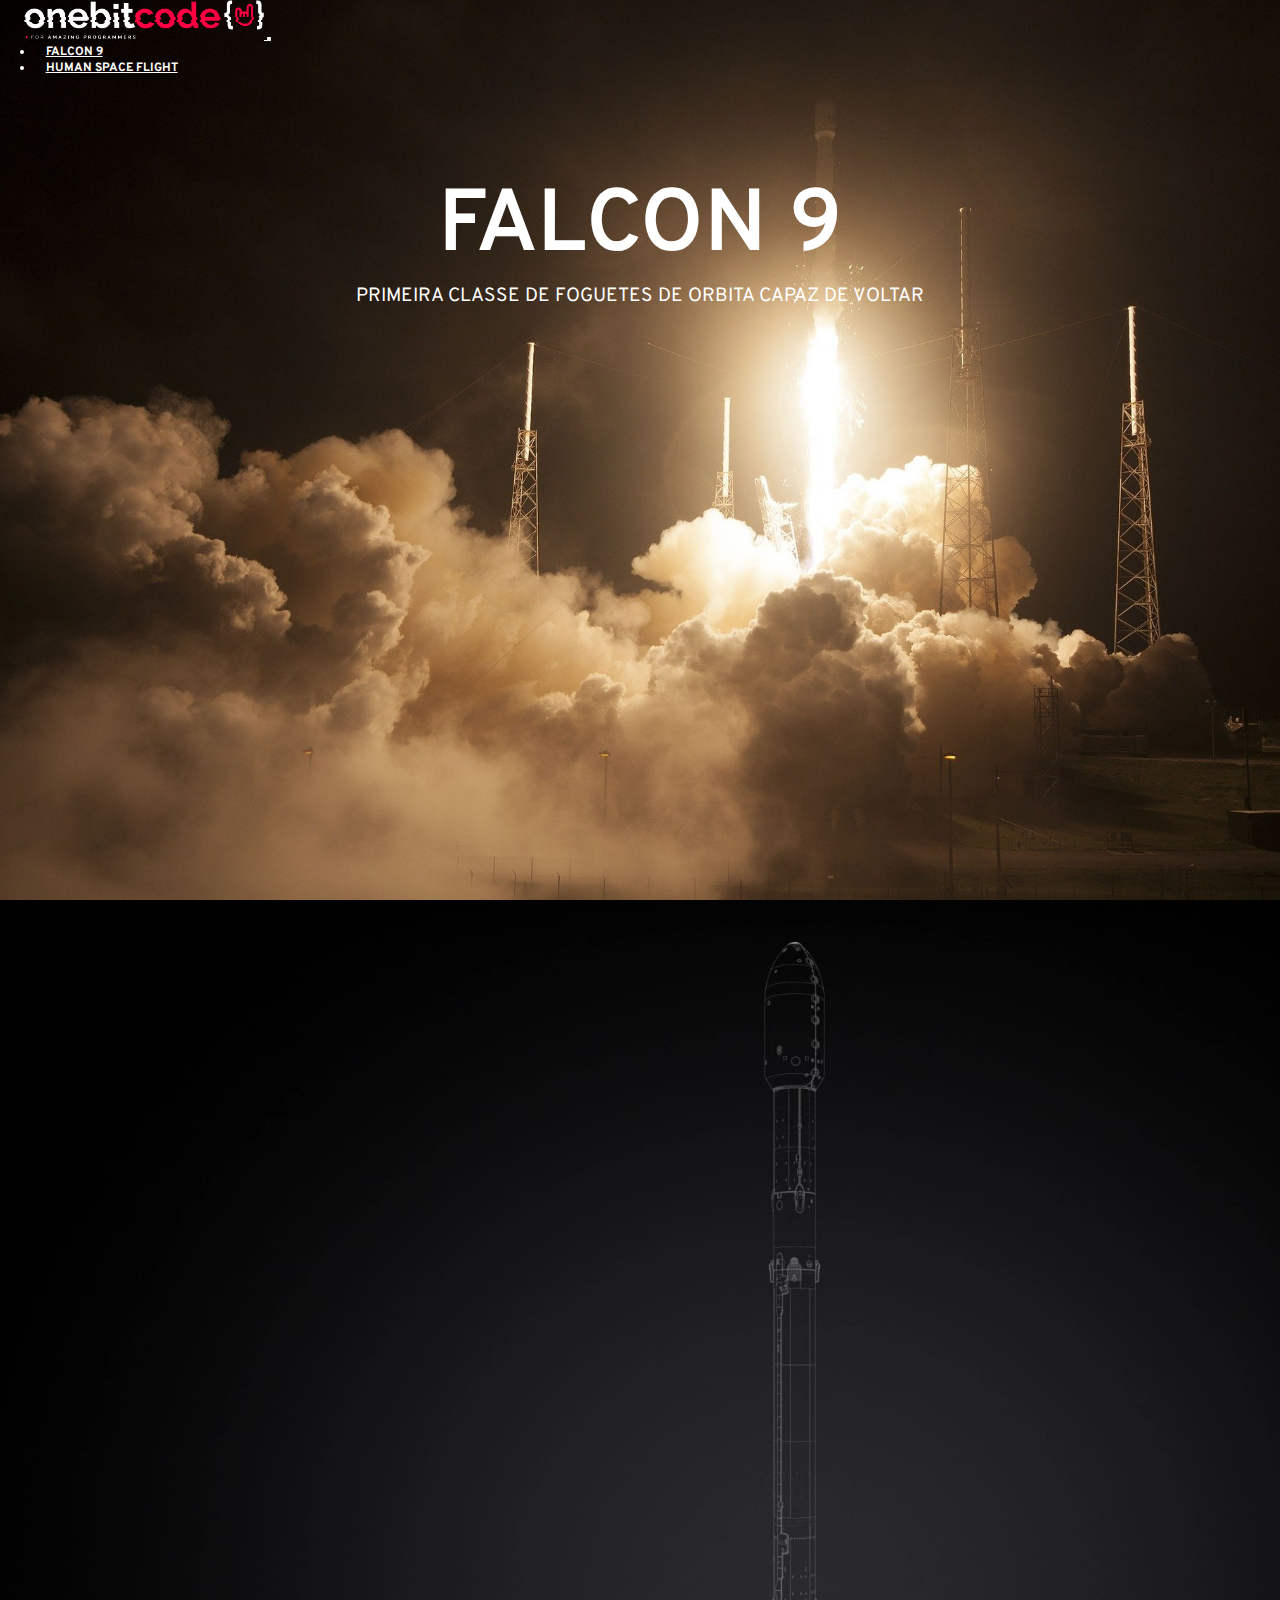
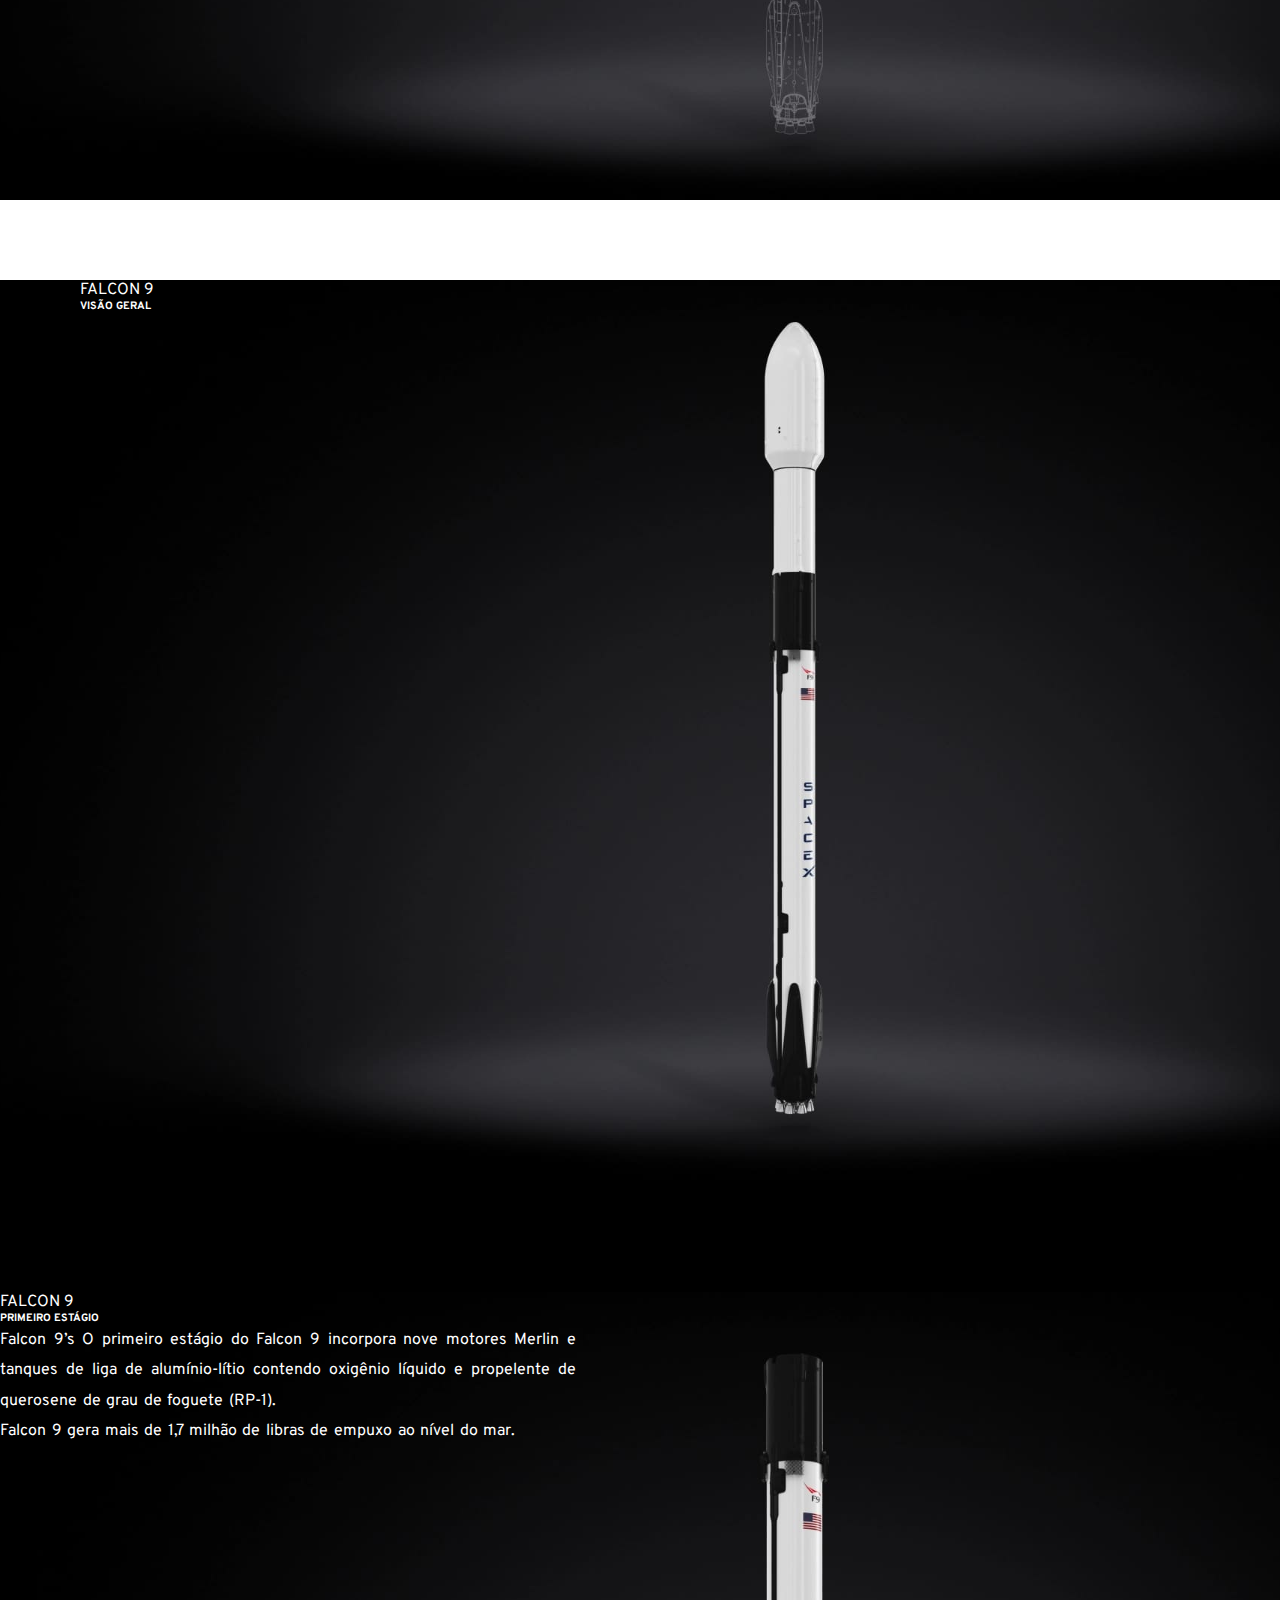
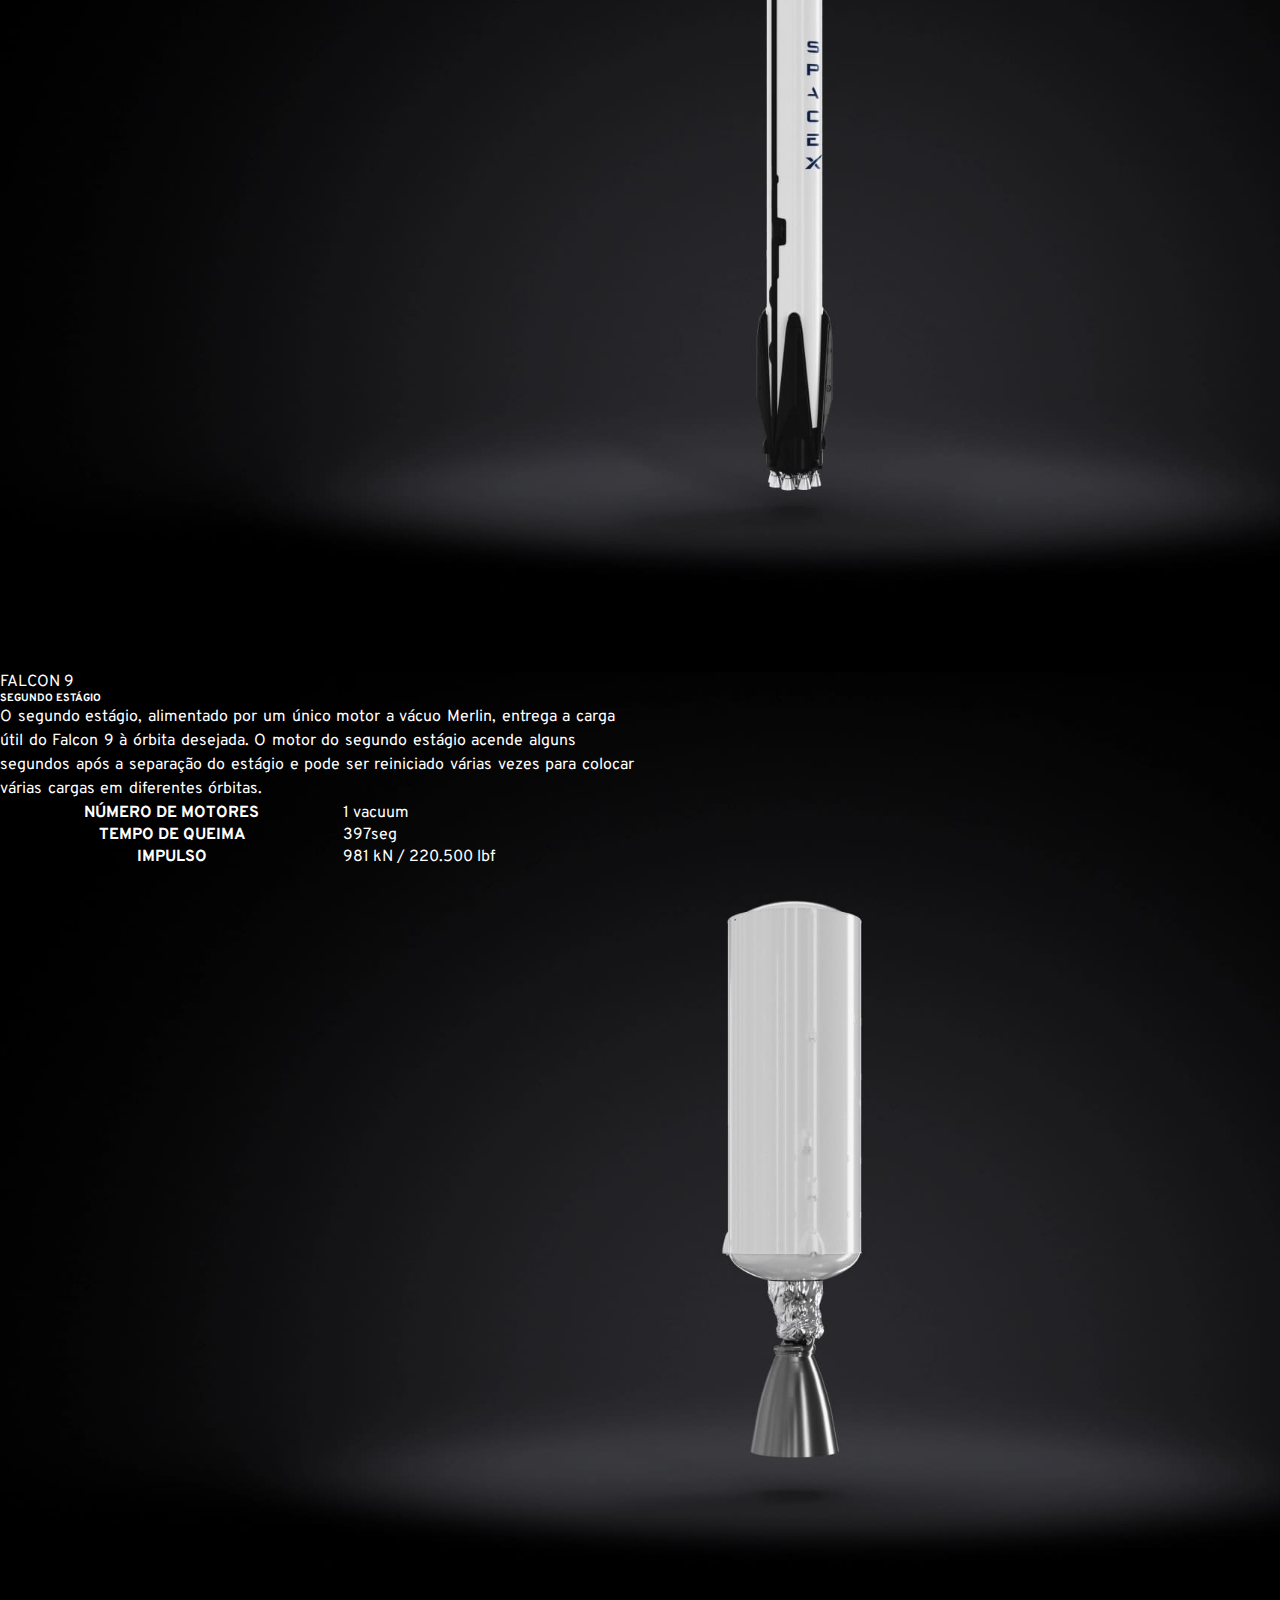
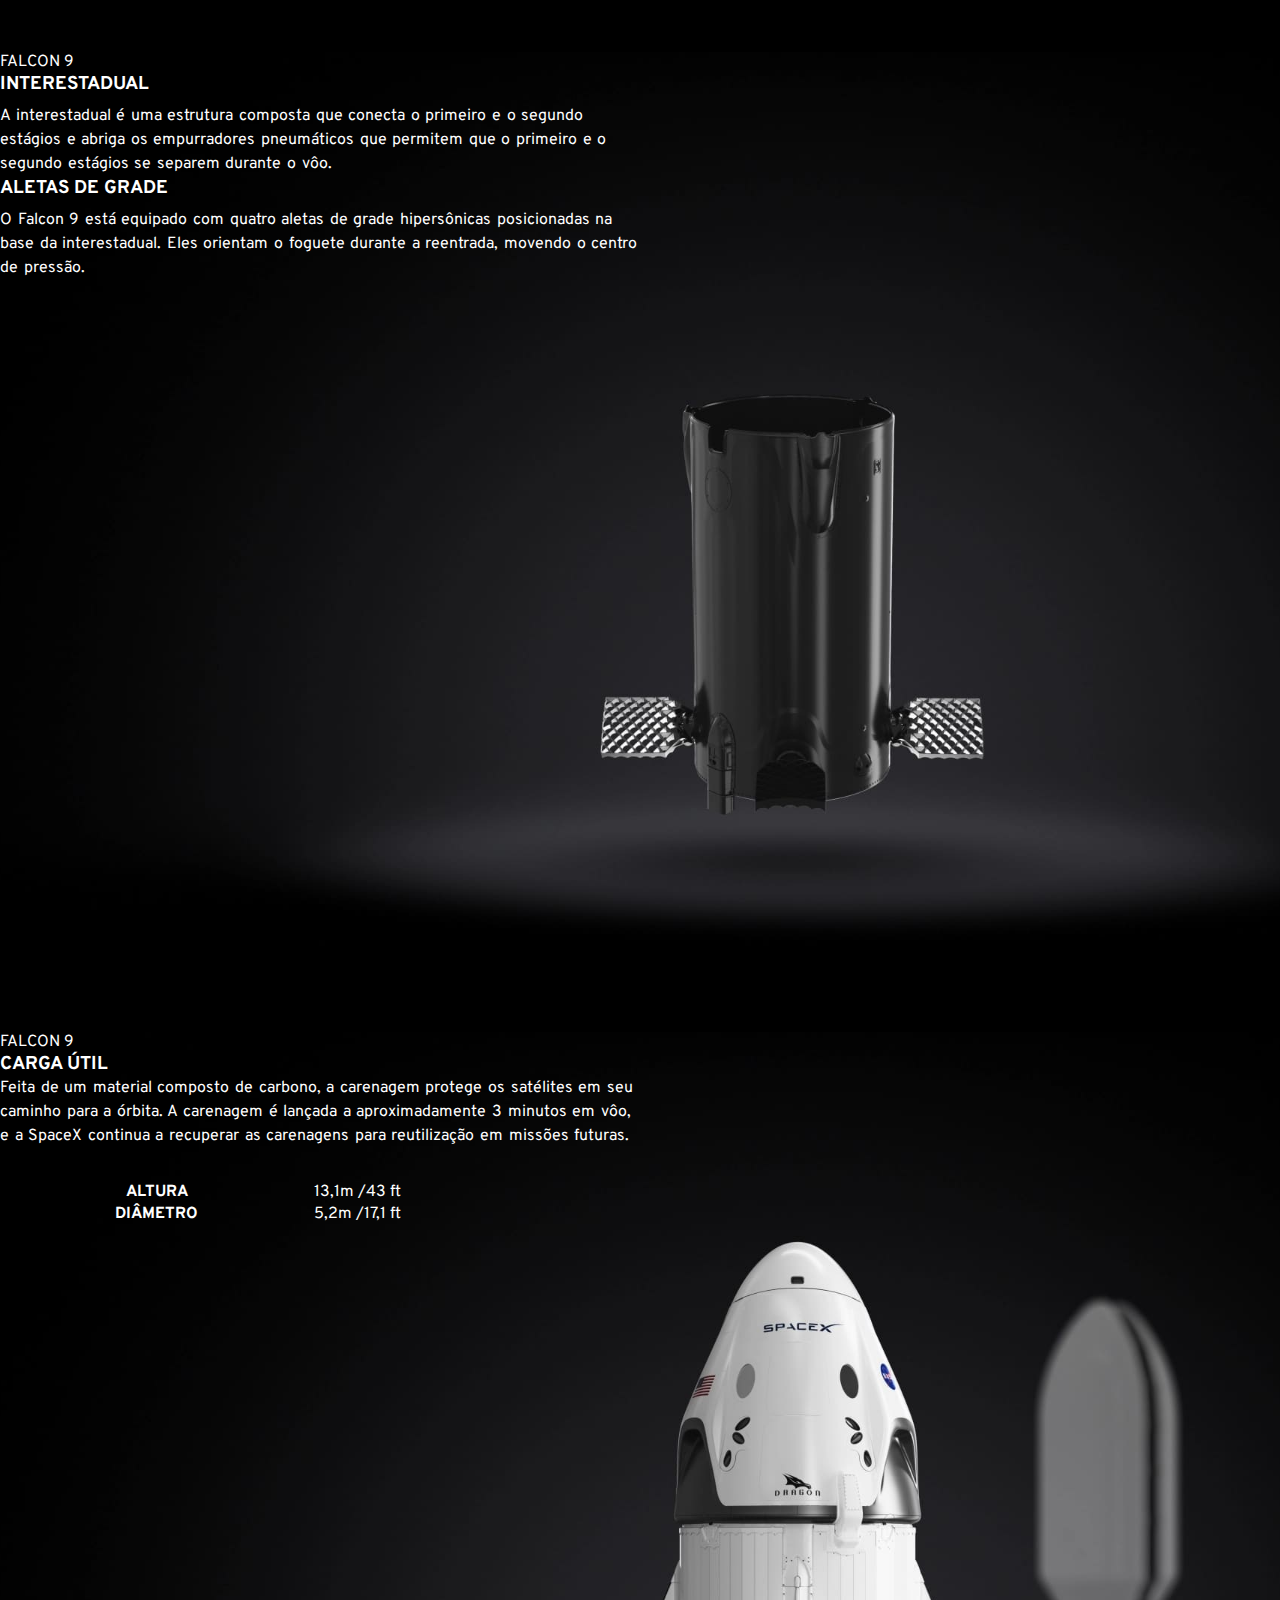
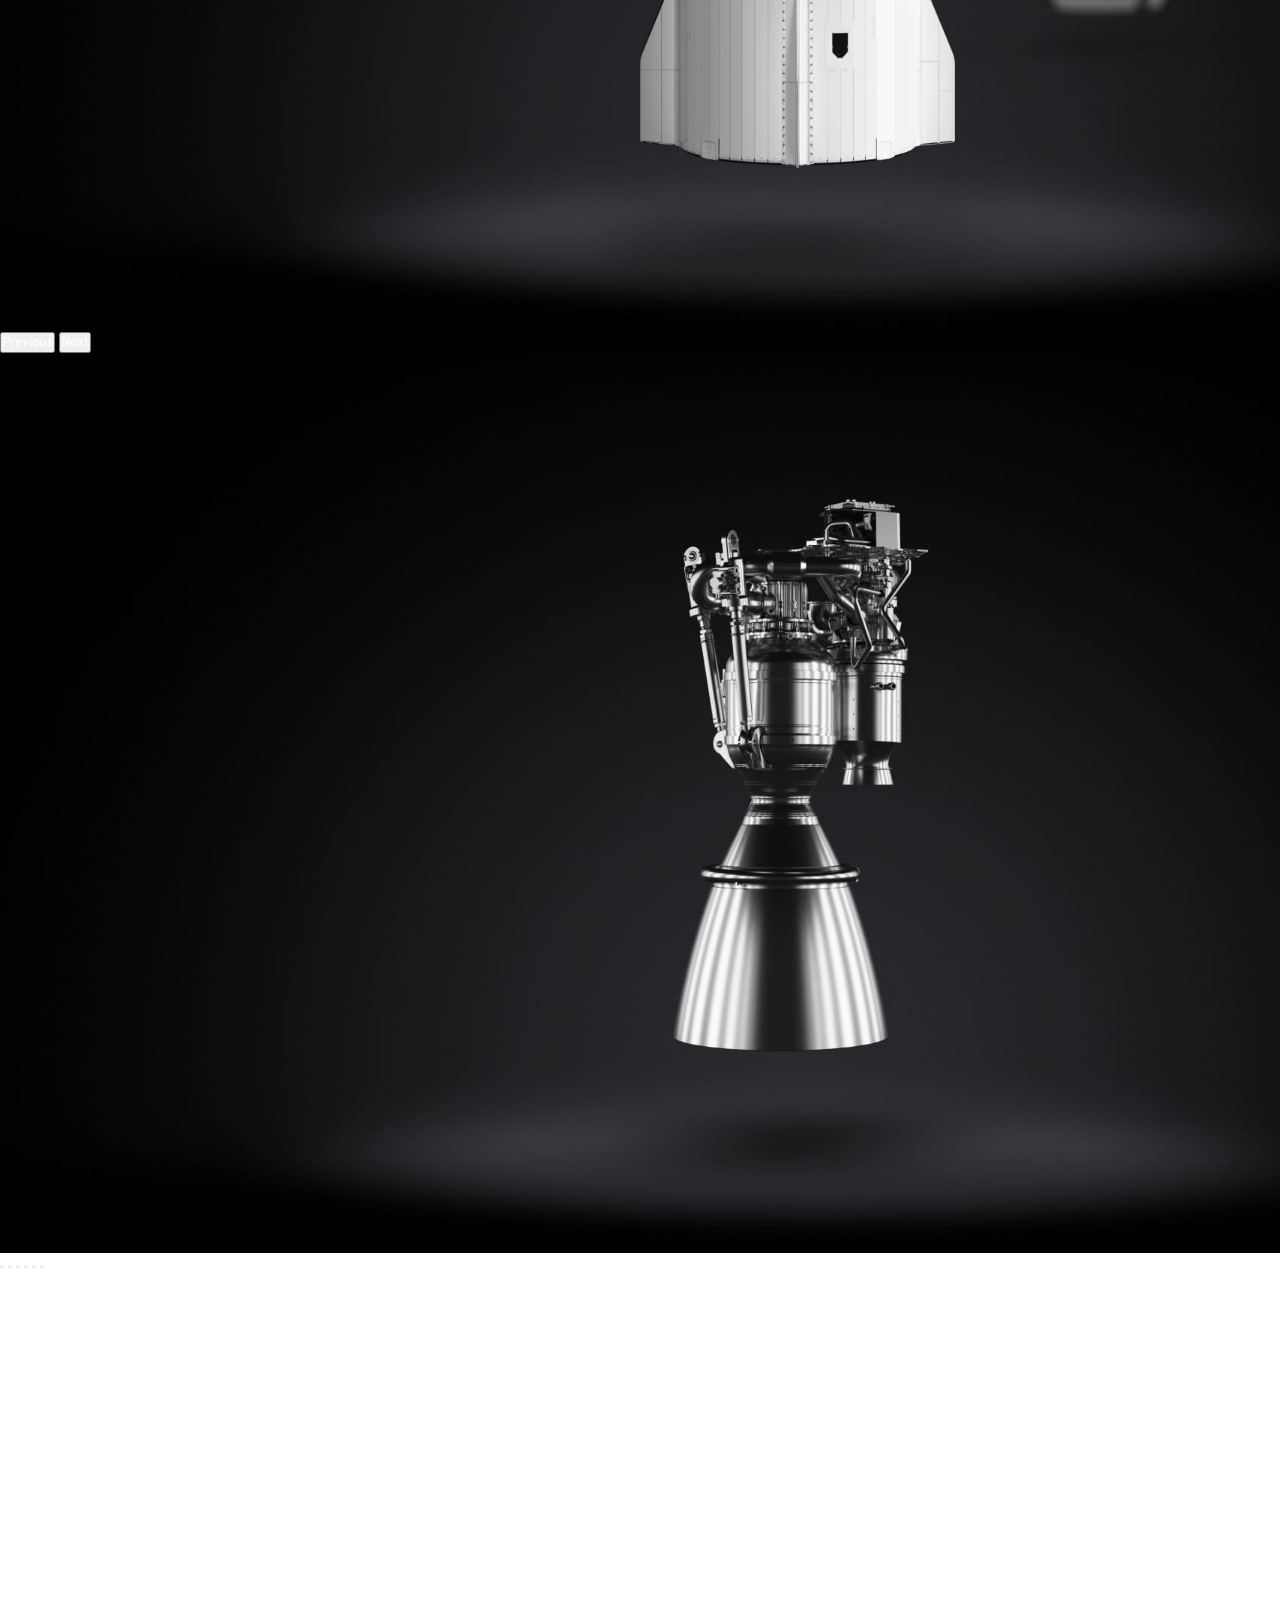
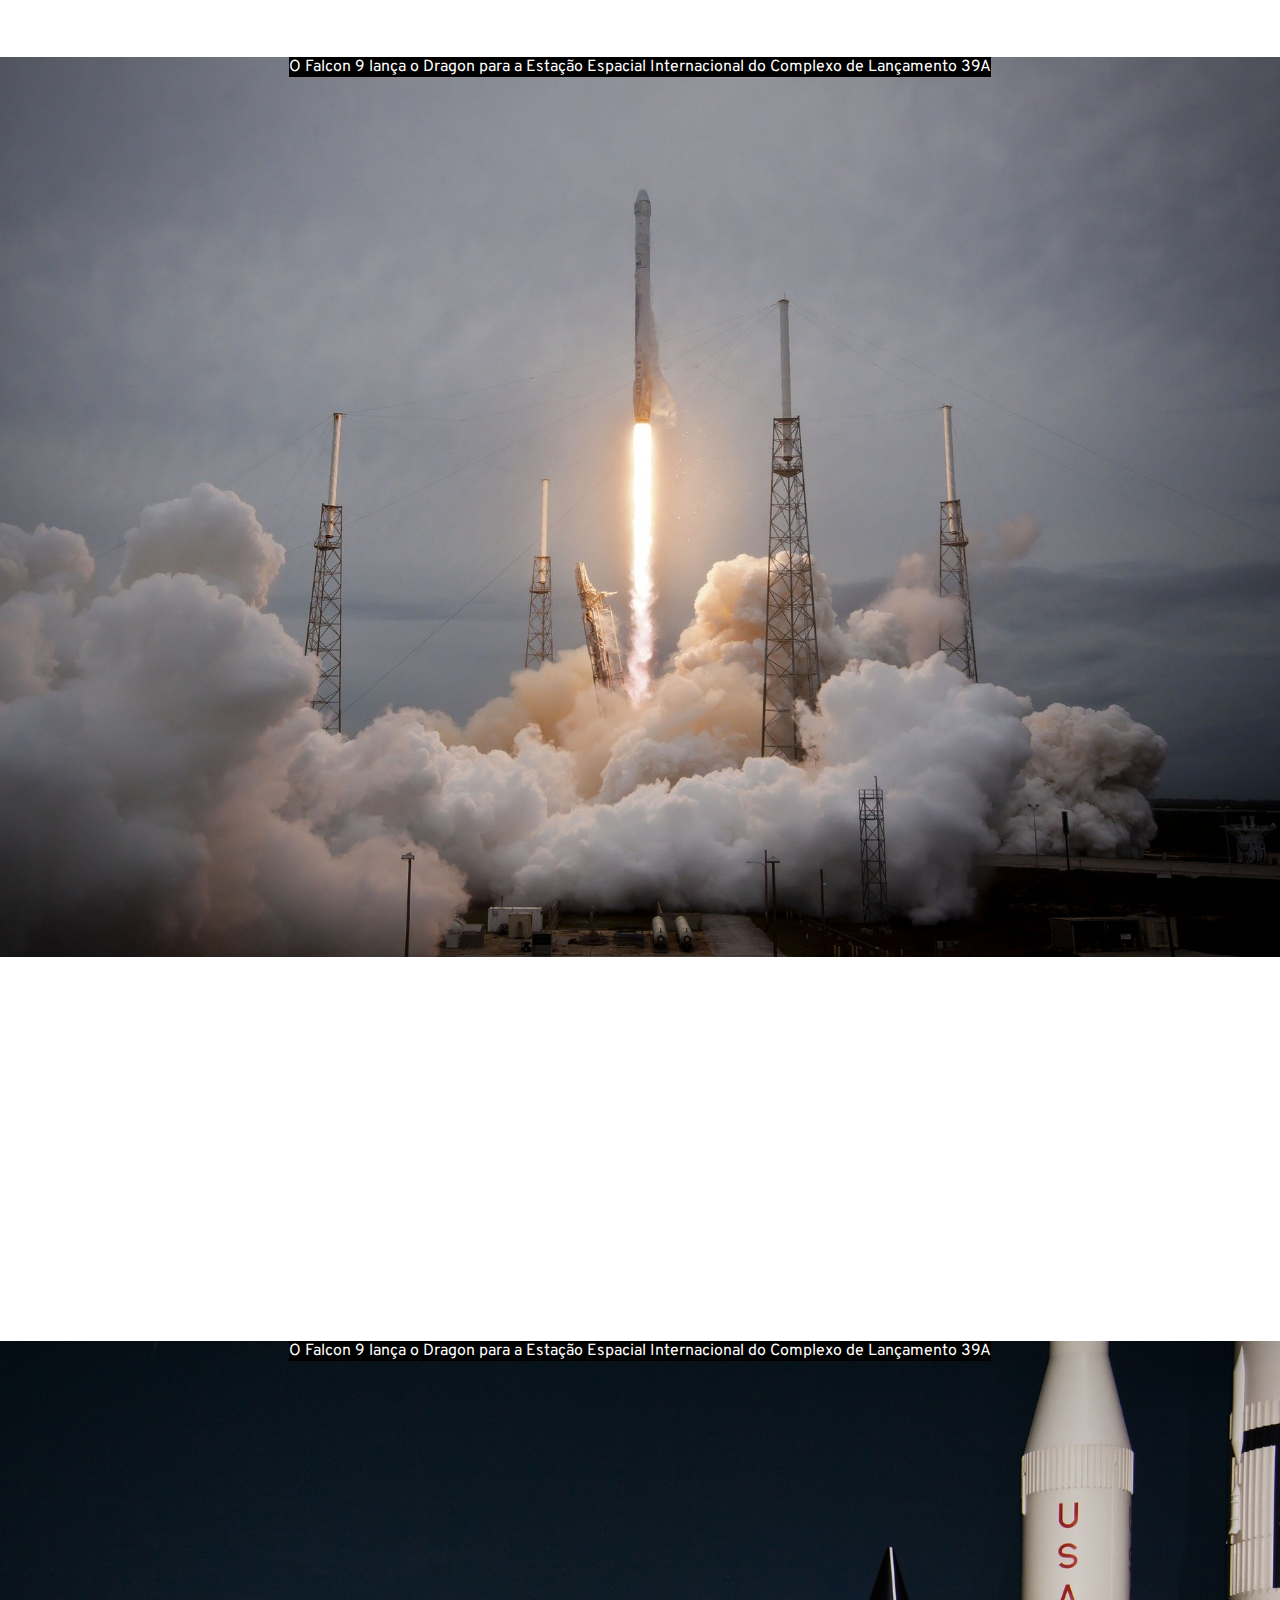
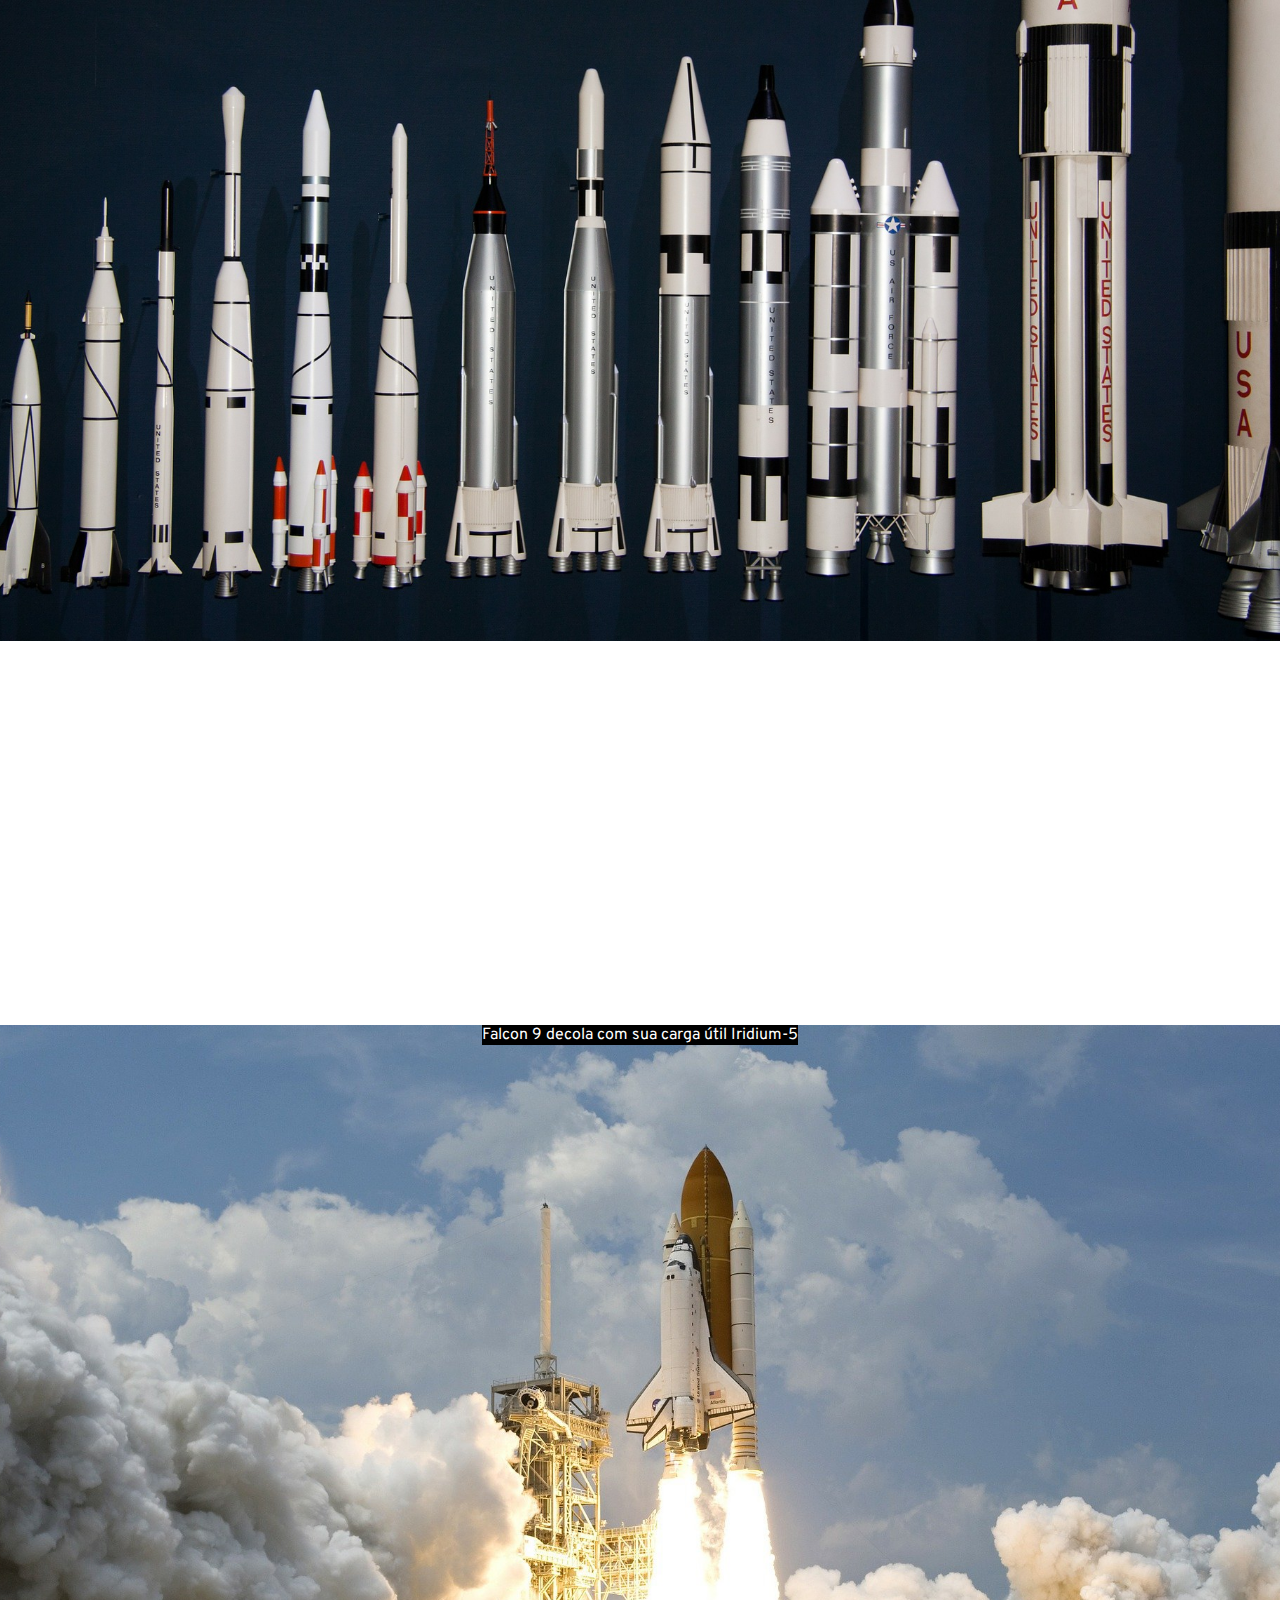
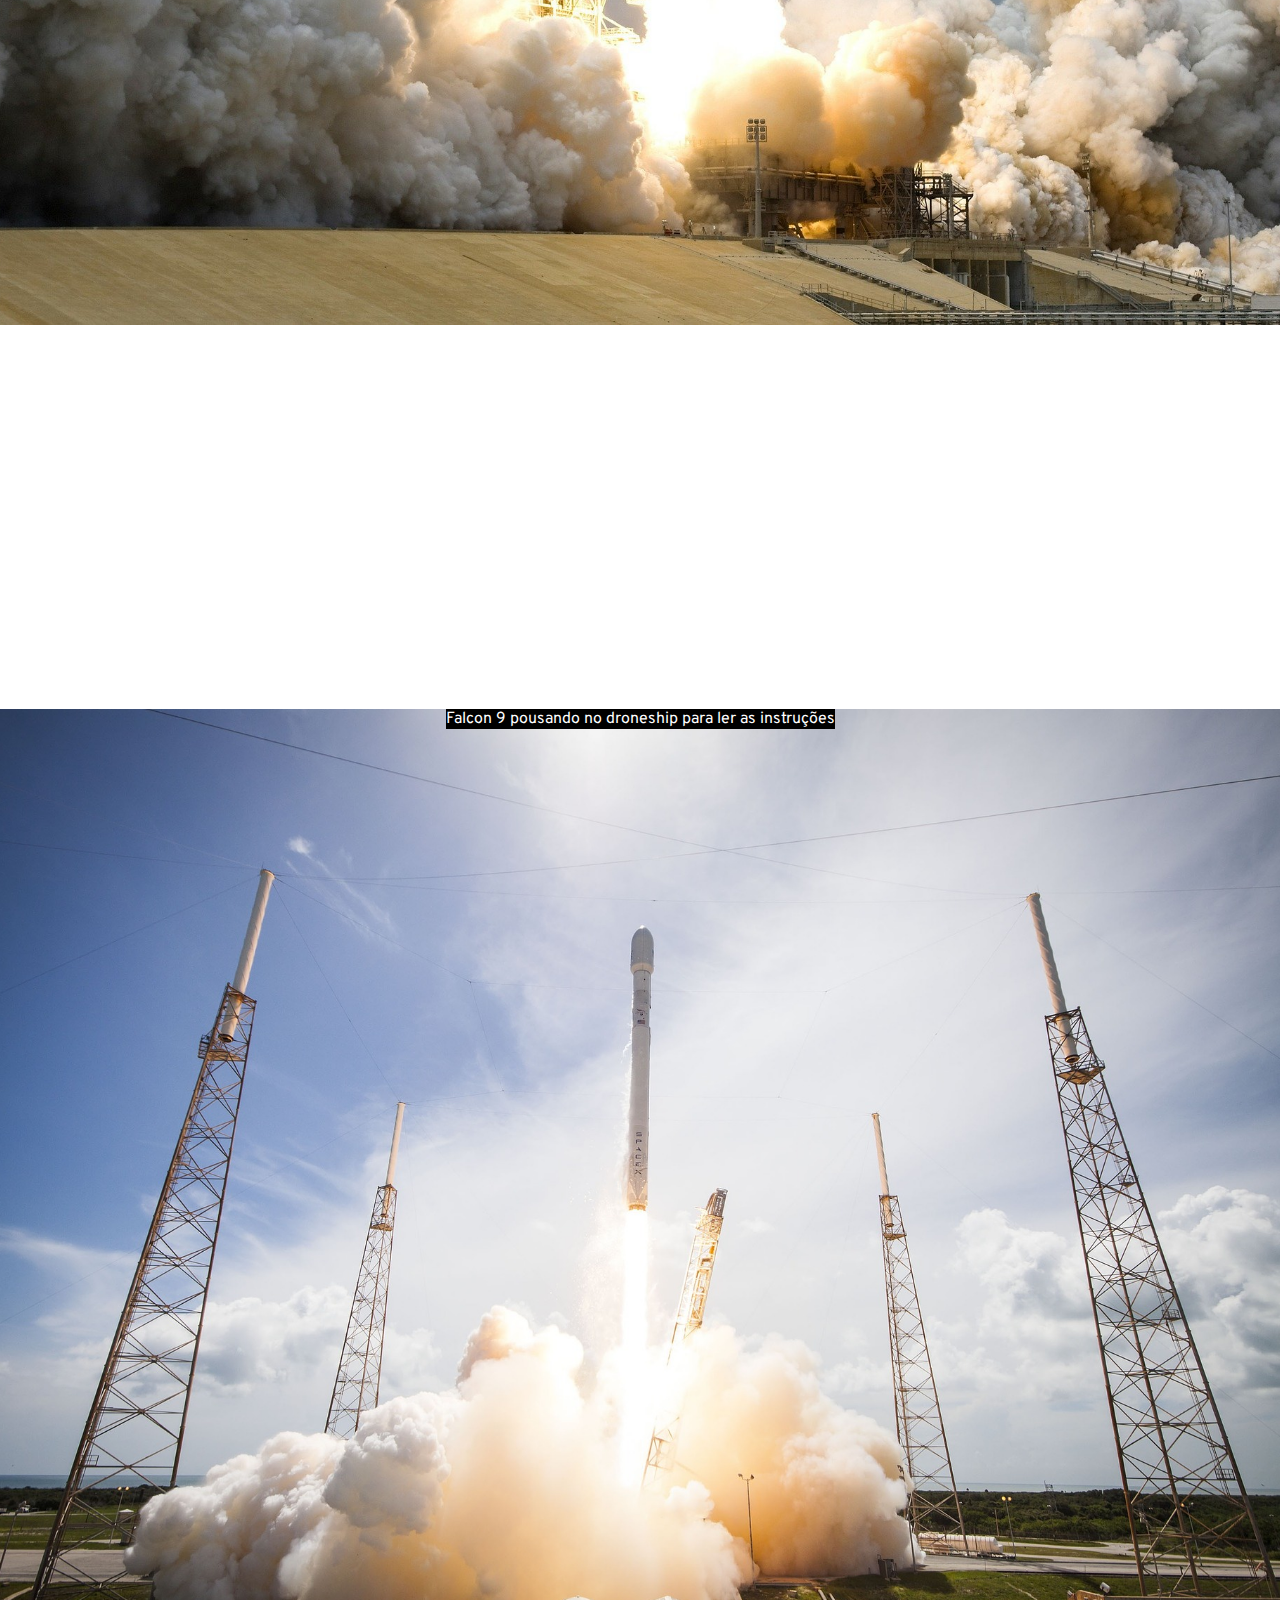
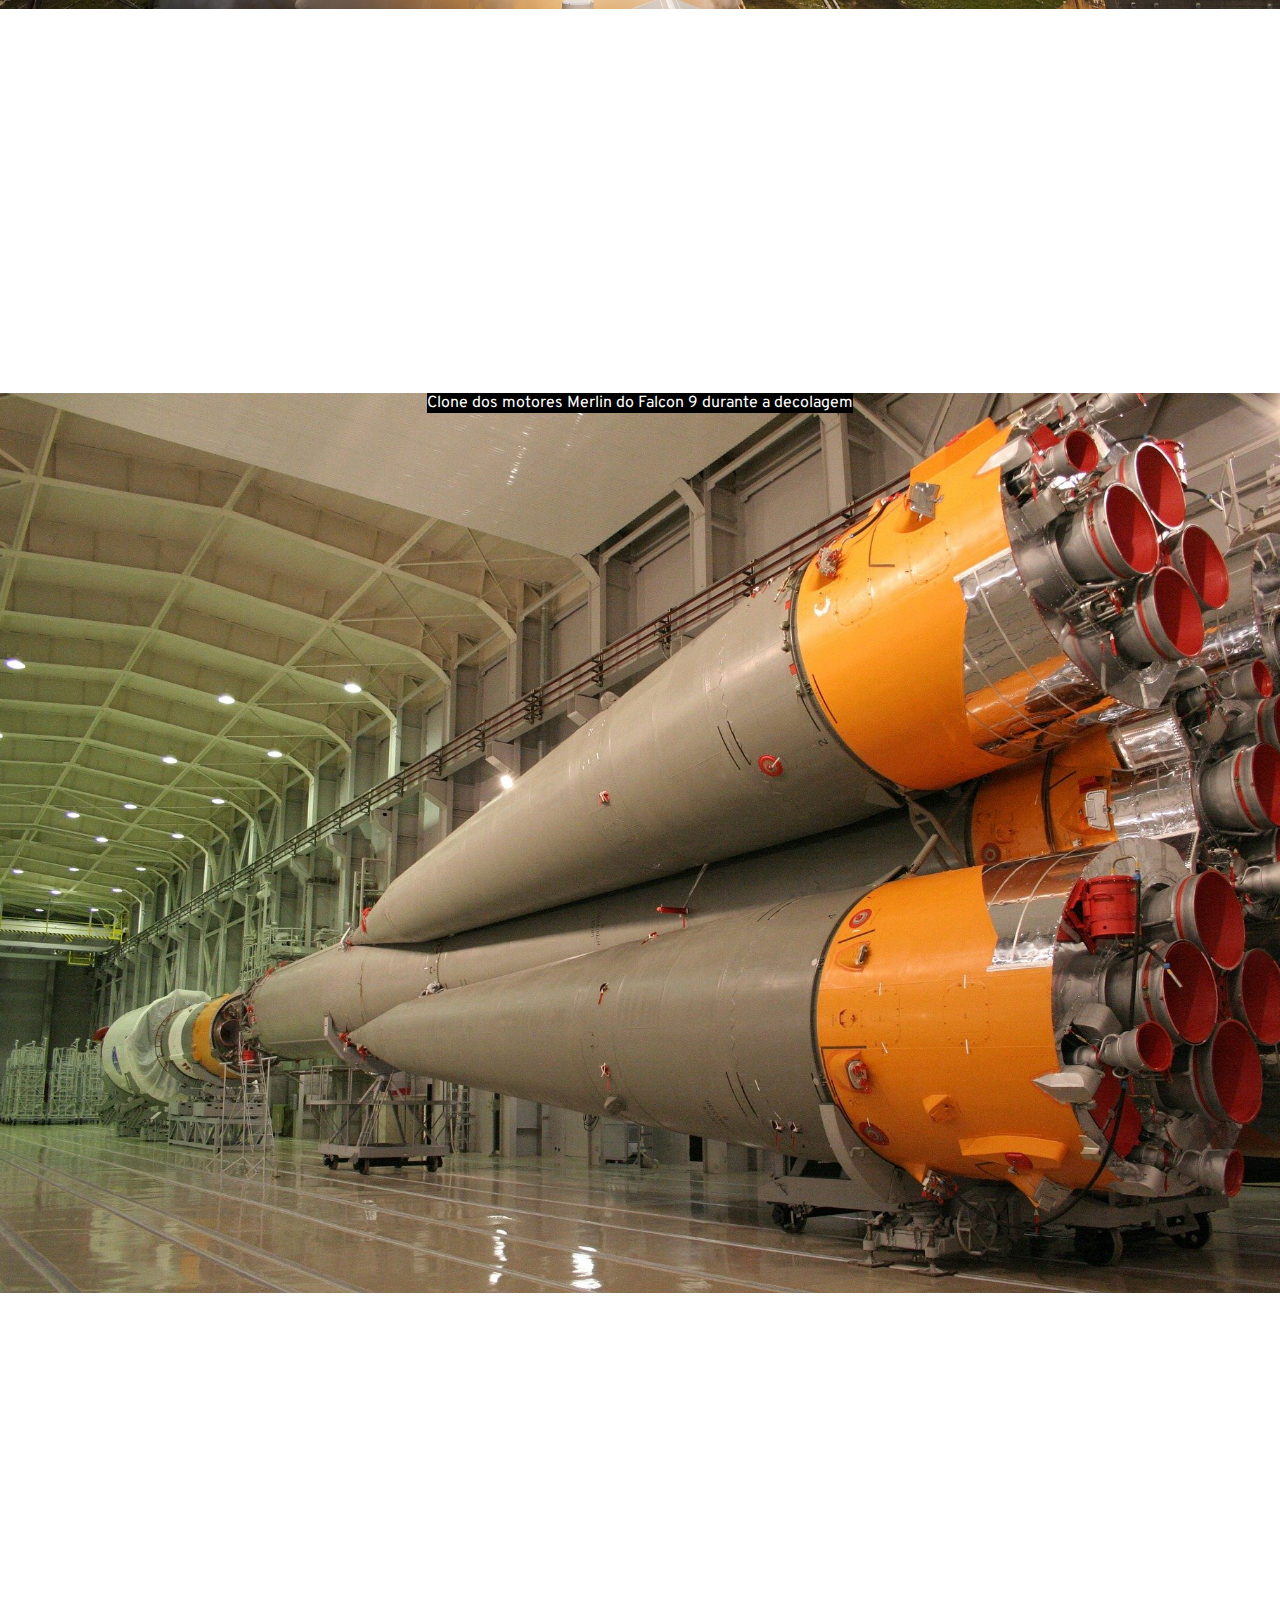
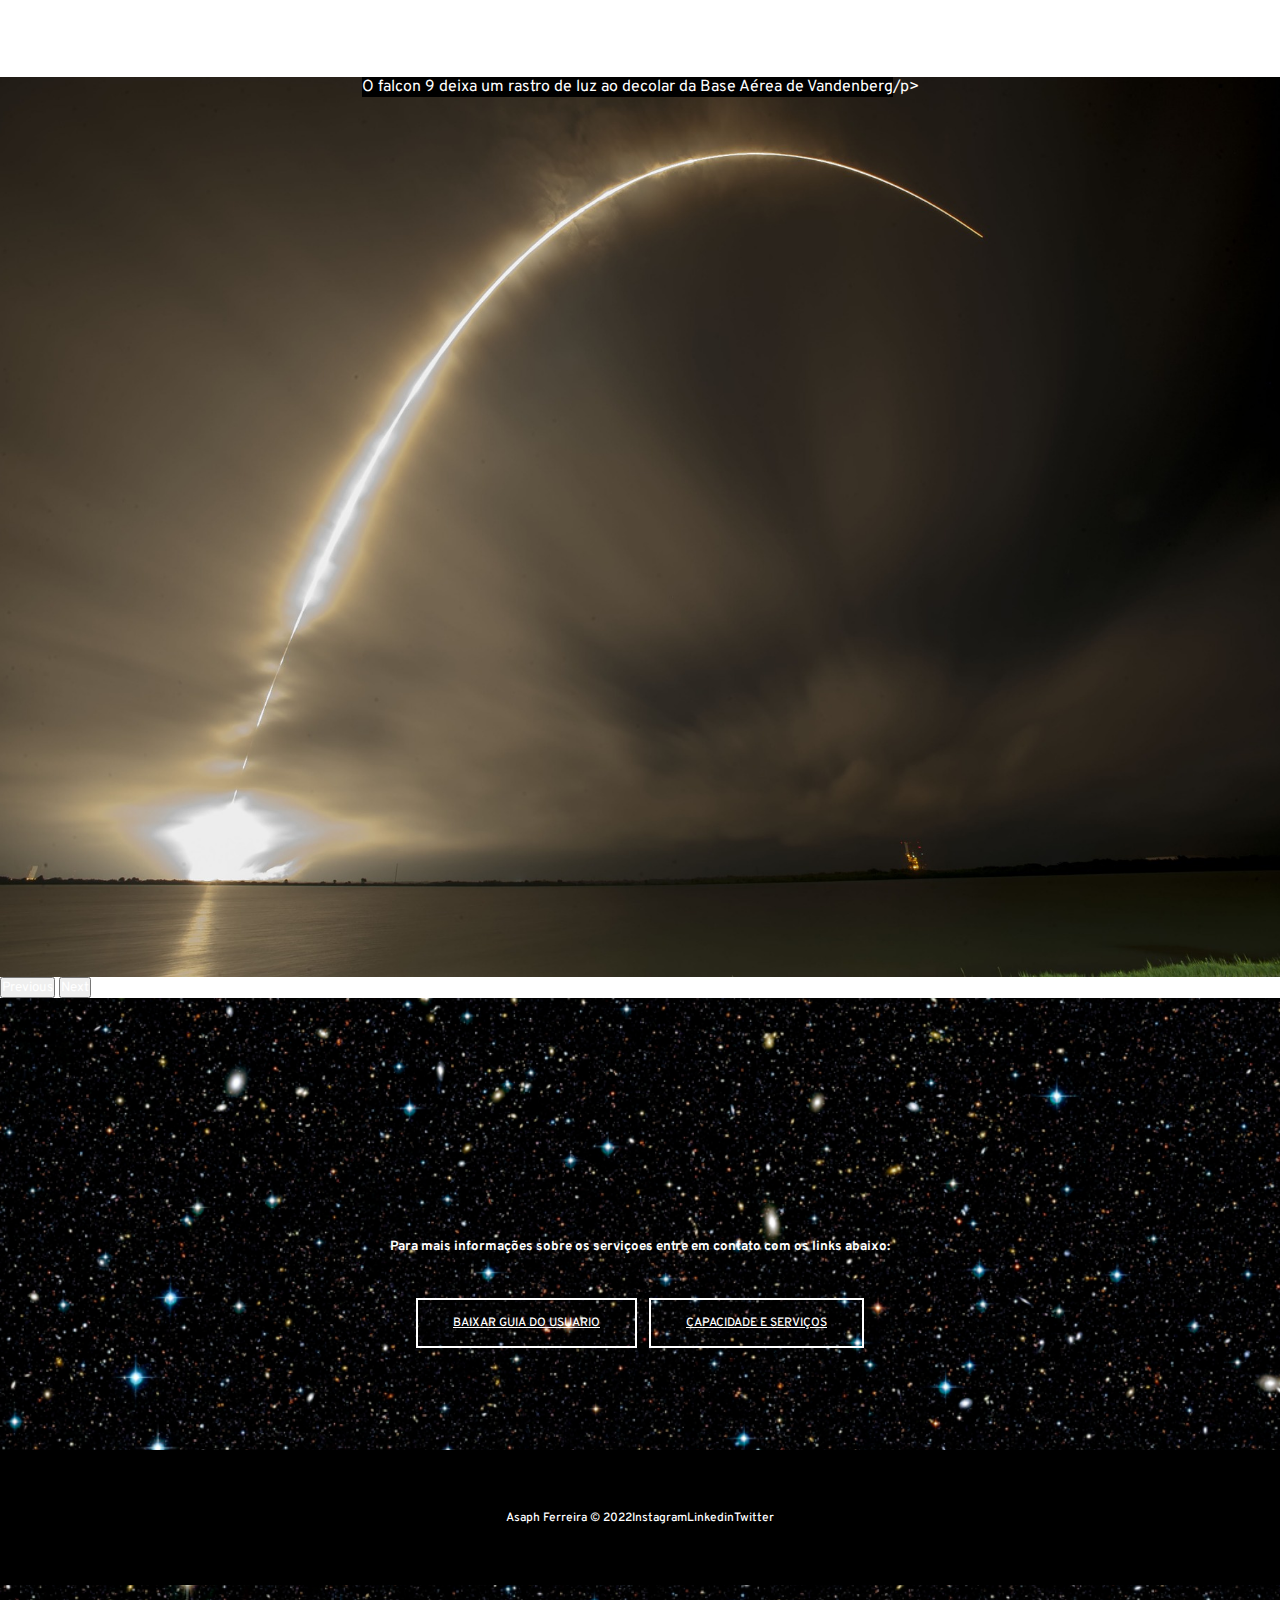
==== commit 736b4646: "Changes on styling for mobile screens" ====
--- a/falcon.html
+++ b/falcon.html
@@ -46,8 +46,8 @@
             </nav>
 
             <div class="container cardContainer4">
-                <p class=" falcon9Title">FALCON 9</p>
-                <p class="h3 descriptionTitle4">PRIMEIRA CLASSE DE FOGUETES DE ORBITA CAPAZ DE VOLTAR</p>
+                <p class="falcon9Title">FALCON 9</p>
+                <p class="descriptionTitle4">PRIMEIRA CLASSE DE FOGUETES DE ORBITA CAPAZ DE VOLTAR</p>
             </div>
           </header>
     </div> 
@@ -55,15 +55,15 @@
     <div class="container-fluid container00" style="background-image: url(./imagens/falcon9/02.jpg);">
         <div class="cardContainer5">
           <div class="row text-center">
-              <div class="col-sm col4" data-aos="flip-up"  data-aos-duration="2000">
+              <div class="col-sm col4" data-aos="fade-up"  data-aos-duration="2000">
                   <h1  class="cardNumberTitle" >126</h1>
                   <p class="cardNumberSubTitle">LANÇAMENTOS TOTAIS</p>
               </div>
-              <div class="col-sm" data-aos="flip-left"  data-aos-duration="2000">
+              <div id="numberSliders2" class="col-sm" data-aos="fade-up"  data-aos-duration="2000">
                   <h1 class="cardNumberTitle col4">86</h1>
                   <p class="cardNumberSubTitle">DESEMBARQUES TOTAIS</p>
               </div>
-              <div class="col-sm col4" data-aos="flip-left"  data-aos-duration="2000">
+              <div id="numberSliders3" class="col-sm col4" data-aos="fade-up"  data-aos-duration="2000">
                   <h1 class="cardNumberTitle">68</h1>
                   <p class="cardNumberSubTitle">FOGUETES RECUPERADOS</p>
               </div>
@@ -307,5 +307,6 @@
 <script>
     AOS.init();
 </script>
+
 </body>
 </html>--- a/css/style.css
+++ b/css/style.css
@@ -78,7 +78,40 @@
   margin-bottom: 1em;
   margin-top: 2em; }
 
-@media (max-width: 405px) {
+@media (max-width: 520px) {
+  .cardContainer0 {
+    padding-top: 12em; }
+  .cardContainer0 .arrowDown {
+    width: 2em;
+    margin-top: 5px; }
+
+  .cardContainer1 {
+    padding-top: 12em; }
+  .cardContainer1 .descriptionTitle1 {
+    width: 5em;
+    margin-bottom: 30px; }
+  .cardContainer1 .moreButton1 {
+    margin-bottom: 1em;
+    margin-top: 2em; }
+
+  .cardContainer2 {
+    padding-top: 12em; }
+  .cardContainer2 .descriptionTitle2 {
+    width: 5em;
+    margin-bottom: 30px; }
+  .cardContainer2 .moreButton2 {
+    margin-bottom: 1em;
+    margin-top: 2em; }
+
+  .cardContainer3 {
+    padding-top: 12em; }
+  .cardContainer3 .descriptionTitle3 {
+    width: 10em;
+    margin-bottom: 30px; }
+  .cardContainer3 .moreButton3 {
+    margin-bottom: 1em;
+    margin-top: 2em; }
+
   .logoPc {
     width: 180px;
     margin-top: 15px; }
@@ -94,9 +127,6 @@
   .logoPc {
     width: 150px;
     margin-top: 15px; } }
-body {
-  font-family: Arial, Helvetica, sans-serif; }
-
 .cardContainer4 {
   display: flex;
   flex-direction: column;
@@ -106,8 +136,7 @@
   margin-bottom: 0;
   padding-bottom: 0;
   font-weight: 600;
-  font-size: 5.5rem;
-  font-family: Arial, Helvetica, sans-serif; }
+  font-size: 5.5rem; }
 .cardContainer4 .descriptionTitle4 {
   font-size: larger; }
 
@@ -238,16 +267,36 @@
   font-size: 12px;
   font-weight: 500; }
 
-@media (max-width: 570px) {
+@media (max-width: 760px) {
+  .cardContainer4 {
+    display: flex;
+    flex-direction: column;
+    text-align: center;
+    margin-top: 6em; }
+  .cardContainer4 .falcon9Title {
+    font-weight: 600;
+    font-size: 5.5rem; }
+  .cardContainer4 .descriptionTitle4 {
+    font-size: larger; }
+
+  .cardContainer5 {
+    padding-top: 1em;
+    display: flex;
+    flex-direction: column; }
+  .cardContainer5 .cardNumberTitle {
+    font-size: 2rem; }
+  .cardContainer5 .cardNumberSubTitle {
+    font-size: 1rem; }
+
   .falconDescriptionContainer {
-    width: 80%; }
+    width: 70%; }
 
   .cardContainer6 {
     width: 60%; }
 
   .cardContainer6_1 {
     width: 80%;
-    padding-left: 2em; }
+    padding-left: 0; }
 
   .cardContainer6_2 {
     width: 90%;
